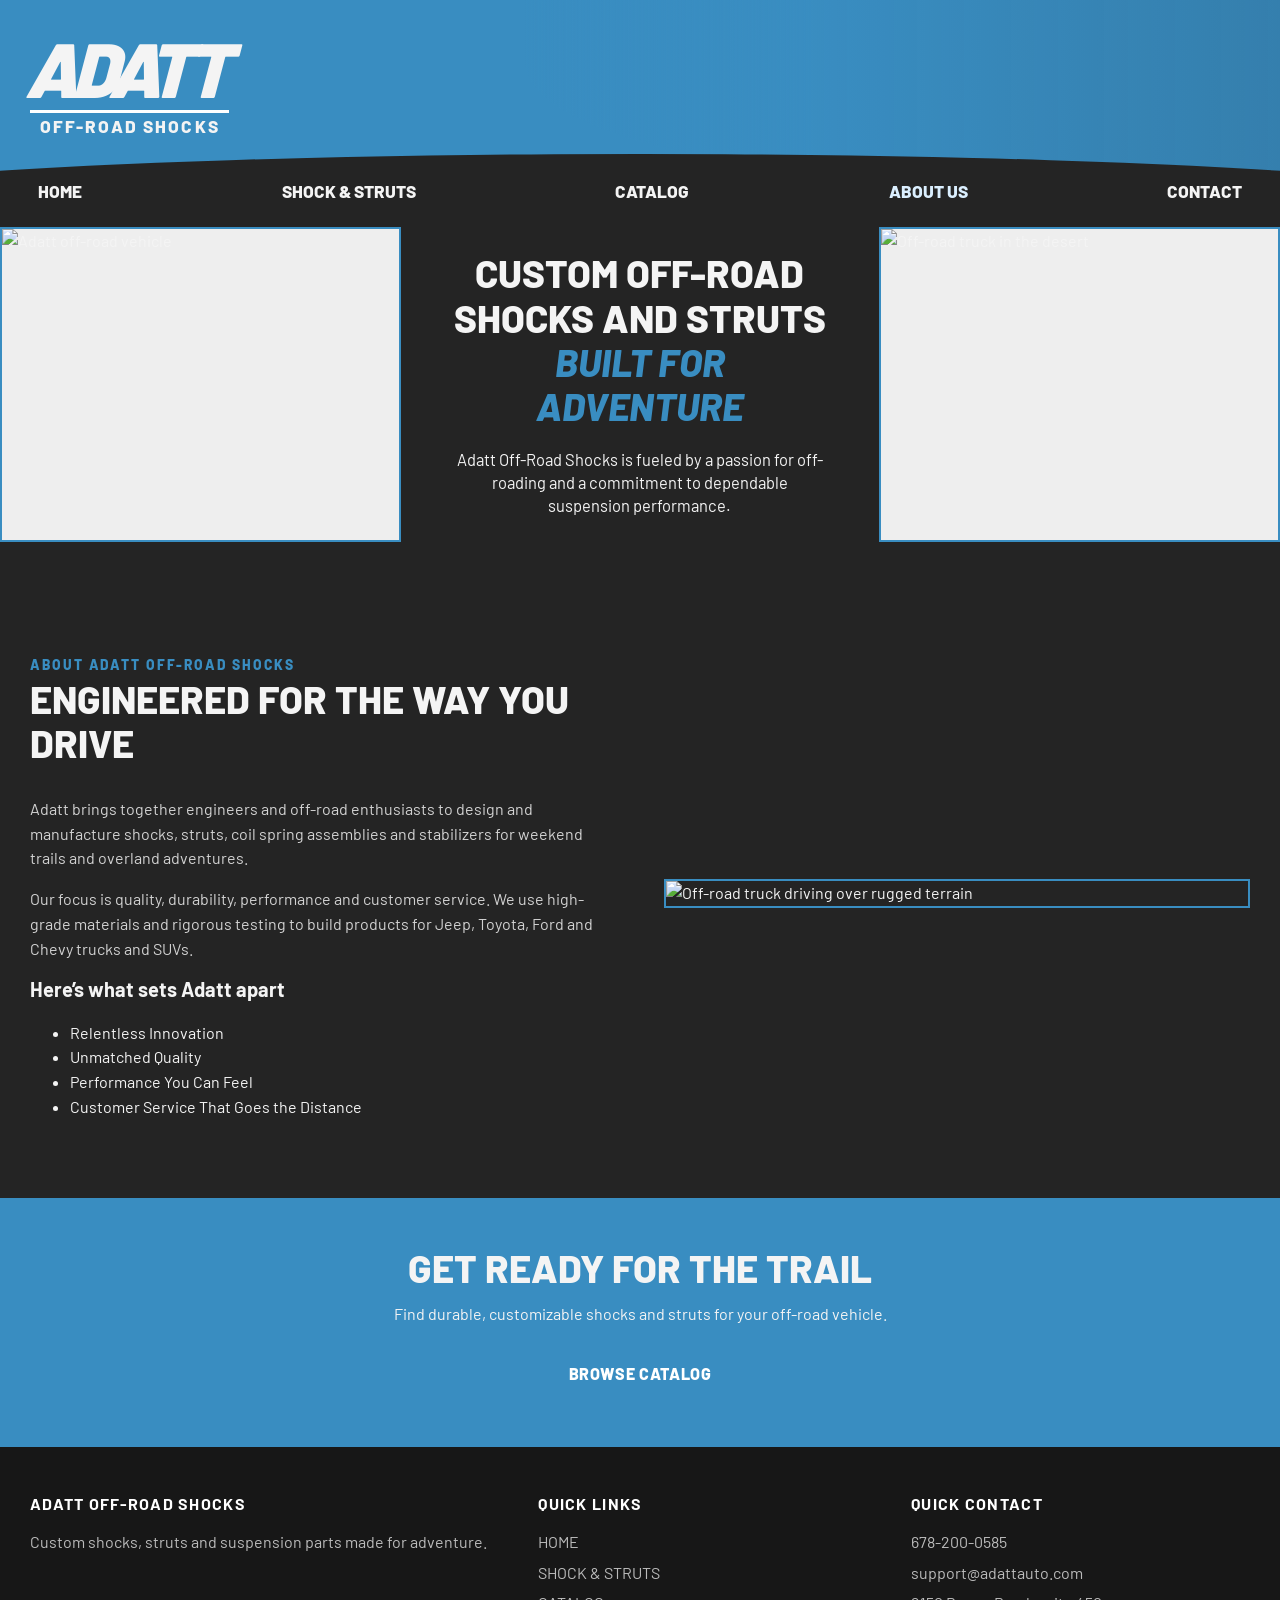
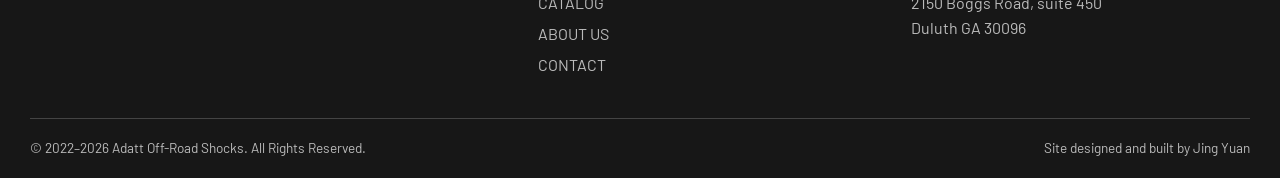
==== about.html @ e91a0cbc "Refresh stylesheet cache for footer update" ====
<!doctype html><html lang="en"><head><meta charset="utf-8"><meta name="viewport" content="width=device-width, initial-scale=1"><meta name="theme-color" content="#398dc1"><title>About Us | Adatt Off-Road Shocks</title><meta name="description" content="Adatt off-road shocks, struts and suspension parts built for rugged performance."><link rel="preconnect" href="https://fonts.googleapis.com"><link rel="preconnect" href="https://fonts.gstatic.com" crossorigin><link href="https://fonts.googleapis.com/css2?family=Barlow:wght@400;600;700;800;900&display=swap" rel="stylesheet"><link rel="stylesheet" href="assets/styles.css?v=d2a3ace"></head><body><header class="site-header"><div class="header-art"></div><div class="wrap header-main"><a class="brand" href="index.html" aria-label="Adatt Off-Road Shocks home"><span class="brand-name">ADATT</span><span class="brand-rule"></span><span class="brand-sub">OFF-ROAD SHOCKS</span></a></div><button class="nav-toggle" type="button" aria-label="Open navigation menu" aria-expanded="false" aria-controls="primary-nav">☰</button><nav class="nav" id="primary-nav" aria-label="Primary navigation"><div class="wrap"><ul><li><a href="index.html">HOME</a></li><li><a href="shock-and-struts">SHOCK & STRUTS</a></li><li><a href="catalog">CATALOG</a></li><li><a href="about" aria-current="page">ABOUT US</a></li><li><a href="contact">CONTACT</a></li></ul></div></nav></header><main><section class="hero"><div class="hero-grid"><img class="hero-photo" src="https://i0.wp.com/adattauto.com/wp-content/uploads/2024/03/home-vehicle1b.jpg?resize=1000%2C750&ssl=1" alt="Adatt off-road vehicle"><div class="hero-copy"><h1>Custom Off-Road Shocks and Struts <em>Built for Adventure</em></h1><p>Adatt Off-Road Shocks is fueled by a passion for off-roading and a commitment to dependable suspension performance.</p></div><img class="hero-photo" src="https://i0.wp.com/adattauto.com/wp-content/uploads/2024/03/TOP-RIGHT-Truck.jpg?resize=1000%2C750&ssl=1" alt="Off-road truck in the desert"></div></section><section class="section"><div class="wrap split"><div><span class="eyebrow">About Adatt Off-Road Shocks</span><h2>Engineered for the Way You Drive</h2><p>Adatt brings together engineers and off-road enthusiasts to design and manufacture shocks, struts, coil spring assemblies and stabilizers for weekend trails and overland adventures.</p><p>Our focus is quality, durability, performance and customer service. We use high-grade materials and rigorous testing to build products for Jeep, Toyota, Ford and Chevy trucks and SUVs.</p><h3>Here’s what sets Adatt apart</h3><ul><li>Relentless Innovation</li><li>Unmatched Quality</li><li>Performance You Can Feel</li><li>Customer Service That Goes the Distance</li></ul></div><img src="https://i0.wp.com/adattauto.com/wp-content/uploads/2024/03/home-C.jpg?ssl=1&w=1080" alt="Off-road truck driving over rugged terrain"></div></section><section class="cta"><div class="wrap"><h2>Get ready for the trail</h2><p>Find durable, customizable shocks and struts for your off-road vehicle.</p><a class="btn" href="catalog">Browse Catalog</a></div></section></main><footer class="footer"><div class="wrap"><div class="footer-grid"><div><h3>ADATT OFF-ROAD SHOCKS</h3><p>Custom shocks, struts and suspension parts made for adventure.</p></div><div><h3>Quick Links</h3><ul><li><a href="index.html">HOME</a></li><li><a href="shock-and-struts">SHOCK & STRUTS</a></li><li><a href="catalog">CATALOG</a></li><li><a href="about">ABOUT US</a></li><li><a href="contact">CONTACT</a></li></ul></div><div><h3>Quick Contact</h3><ul><li><a href="tel:+16782000585">678-200-0585</a></li><li><a href="mailto:support@adattauto.com">support@adattauto.com</a></li><li>2150 Boggs Road, suite 450<br>Duluth GA 30096</li></ul></div></div><div class="copyright"><span>© 2022–2026 Adatt Off-Road Shocks. All Rights Reserved.</span><span>Site designed and built by <a href="https://jingyuan-dev.vercel.app/" target="_blank" rel="noopener">Jing Yuan</a></span></div></div></footer><script src="assets/nav.js"></script></body></html>
---- assets/styles.css ----
:root{--blue:#398dc1;--ink:#242424;--muted:#ccc;--wrap:1220px;font-family:Barlow,Arial,sans-serif}*{box-sizing:border-box}html{scroll-behavior:smooth}body{margin:0;background:var(--ink);color:#f4f4f4;font:16px/1.55 Barlow,Arial,sans-serif;-webkit-font-smoothing:antialiased}img{display:block;max-width:100%}a{color:inherit;text-decoration:none}.wrap{width:min(100% - 48px,var(--wrap));margin:auto}h1,h2,h3,p{margin-top:0}h1,h2,h3{line-height:1.15}h1{font-size:clamp(2rem,3.7vw,3.35rem);font-weight:800}h2{font-size:clamp(1.65rem,3vw,2.45rem);font-weight:800;text-transform:uppercase}h3{font-size:1.25rem}.site-header{position:relative;background:var(--blue);isolation:isolate;overflow:hidden}.header-art{position:absolute;z-index:-1;right:0;top:0;width:59%;height:178px;background:linear-gradient(90deg,var(--blue),#398dc133 38%,#141a1e1f),url("https://i0.wp.com/adattauto.com/wp-content/uploads/2024/03/home-A.jpg?ssl=1&w=1400") center/cover no-repeat;border-bottom-left-radius:55% 65%}.header-main{min-height:164px;display:flex;align-items:center}.brand{display:inline-flex;flex-direction:column;line-height:1}.brand-name{font-size:clamp(3rem,6vw,5.1rem);font-weight:900;font-style:italic;letter-spacing:-.075em;transform:skew(-8deg)}.brand-rule{height:3px;background:#fff;margin:4px 0 5px}.brand-sub{font-size:1.08rem;font-weight:800;letter-spacing:.12em;text-align:center}.nav{position:relative}.nav:after{content:"";position:absolute;z-index:0;left:-18%;right:-18%;top:-10px;height:84px;background:var(--ink);border-radius:50% 50% 0 0/62% 62% 0 0;pointer-events:none}.nav ul{position:relative;z-index:1;display:flex;align-items:center;justify-content:space-between;list-style:none;margin:0;padding:14px 0 22px}.nav a{font-size:1.08rem;font-weight:800;text-transform:uppercase;padding:10px 8px}.nav a:hover,.nav a[aria-current=page]{color:#dbefff}.nav-toggle{display:none}.hero{padding:0 0 48px}.hero-grid{width:100%;max-width:1440px;margin:auto;display:grid;grid-template-columns:minmax(0,1fr) minmax(300px,.94fr) minmax(0,1fr);gap:clamp(24px,4vw,64px);align-items:center}.hero-photo{height:315px;width:100%;object-fit:cover;border:2px solid var(--blue);background:#eee}.hero-copy{text-align:center;padding:18px 0}.hero-copy h1{font-size:clamp(2rem,3vw,3.1rem);text-transform:uppercase;margin:0 auto 20px}.hero-copy h1 em{display:block;color:var(--blue);font-style:italic}.hero-copy p{font-size:1.03rem;line-height:1.4;margin:auto;max-width:46ch}.section{padding:62px 0}.section-light{background:#f5f6f7;color:#242424}.section-light h2,.section-light h3{color:#20242a}.section-title{text-align:center;max-width:900px;margin:0 auto 38px}.section-title p{font-size:1.1rem;color:#c9c9c9}.section-light .section-title p{color:#555}.eyebrow{color:var(--blue);font-size:.86rem;letter-spacing:.14em;font-weight:800;text-transform:uppercase}.feature-grid{display:grid;grid-template-columns:repeat(2,1fr);gap:24px}.feature{padding:26px;border-top:3px solid var(--blue);background:#2c2c2c}.feature p{color:#ccc;margin:0}.section-light .feature{background:#fff;box-shadow:0 5px 22px #0000000d}.section-light .feature p{color:#555}.split{display:grid;grid-template-columns:1fr 1fr;gap:48px;align-items:center}.split img{width:100%;max-height:460px;object-fit:cover;border:2px solid var(--blue)}.split p{color:#d2d2d2}.btn{display:inline-block;padding:13px 24px;background:var(--blue);color:#fff;font-weight:800;text-transform:uppercase;letter-spacing:.04em;margin-top:12px;border:0;font:inherit;font-weight:800;cursor:pointer}.btn:hover{background:#2675aa}.catalog-download{text-align:center;padding:36px 20px}.product-grid{display:grid;grid-template-columns:repeat(3,1fr);gap:24px}.product-card{background:#fff;color:#222;overflow:hidden;border:1px solid #d7dce1}.product-card img{width:100%;aspect-ratio:4/3;object-fit:contain;background:#eef0f4;padding:12px}.product-card div{padding:20px}.product-card p{color:#606772;margin:0}.contact-layout{display:grid;grid-template-columns:1fr 1fr;gap:40px}.contact-form{display:grid;gap:14px}.contact-form input,.contact-form textarea{width:100%;padding:13px;border:1px solid #aaa;font:inherit}.contact-form textarea{min-height:140px}.location{color:#d2d2d2}.cta{background:var(--blue);text-align:center;padding:48px 24px}.cta h2{margin-bottom:12px}.cta p{max-width:66ch;margin:0 auto 10px}.footer{background:#171717;padding:48px 0 20px;color:#bbb}.footer-grid{display:grid;grid-template-columns:1.4fr 1fr 1fr;gap:34px}.footer h3{color:#fff;text-transform:uppercase;font-size:1rem;letter-spacing:.08em}.footer ul{list-style:none;padding:0;margin:0}.footer li{margin:6px 0}.footer a:hover{color:#fff}.copyright{border-top:1px solid #444;margin-top:34px;padding-top:18px;font-size:.85rem;display:flex;justify-content:space-between;gap:12px;flex-wrap:wrap}@media(max-width:760px){.wrap{width:min(100% - 36px,var(--wrap))}.header-art{width:54%;height:110px;opacity:.65}.header-main{min-height:112px}.brand-name{font-size:3.15rem}.brand-sub{font-size:.78rem}.brand-rule{height:2px}.nav-toggle{display:grid;place-items:center;position:absolute;z-index:4;right:18px;top:28px;width:48px;height:48px;background:transparent;border:1px solid #ffffff99;color:#fff;font-size:1.45rem}.nav{position:absolute;z-index:5;top:100%;left:0;right:0;background:var(--blue);display:none;box-shadow:0 14px 22px #0004}.nav.open{display:block}.nav:after{display:none}.nav ul{flex-direction:column;align-items:stretch;padding:8px 20px 18px}.nav li{border-top:1px solid #ffffff45}.nav a{display:block;padding:13px 4px;font-size:.95rem}.hero{padding-bottom:30px}.hero-grid{display:flex;flex-direction:column;gap:0}.hero-photo{height:auto;aspect-ratio:1.32;object-fit:cover;border-left:0;border-right:0}.hero-photo:first-child{display:none}.hero-photo:last-child{order:2}.hero-copy{order:1;padding:30px 22px 28px}.hero-copy h1{font-size:clamp(1.8rem,8vw,2.5rem);margin-bottom:14px}.hero-copy p{font-size:.98rem}.section{padding:44px 0}.section-title{margin-bottom:26px}.feature-grid,.split,.contact-layout{grid-template-columns:1fr;gap:22px}.feature{padding:20px}.split img{max-height:320px}.product-grid{grid-template-columns:1fr;gap:18px}.product-card img{aspect-ratio:1.4}.footer-grid{grid-template-columns:1fr;gap:24px}.footer{padding-top:38px}.cta{padding:38px 18px}}@media(min-width:761px) and (max-width:1000px){.hero-grid{gap:20px}.hero-photo{height:260px}.hero-copy h1{font-size:2rem}.product-grid{grid-template-columns:repeat(2,1fr)}}:focus-visible{outline:3px solid #ffd35a;outline-offset:3px}
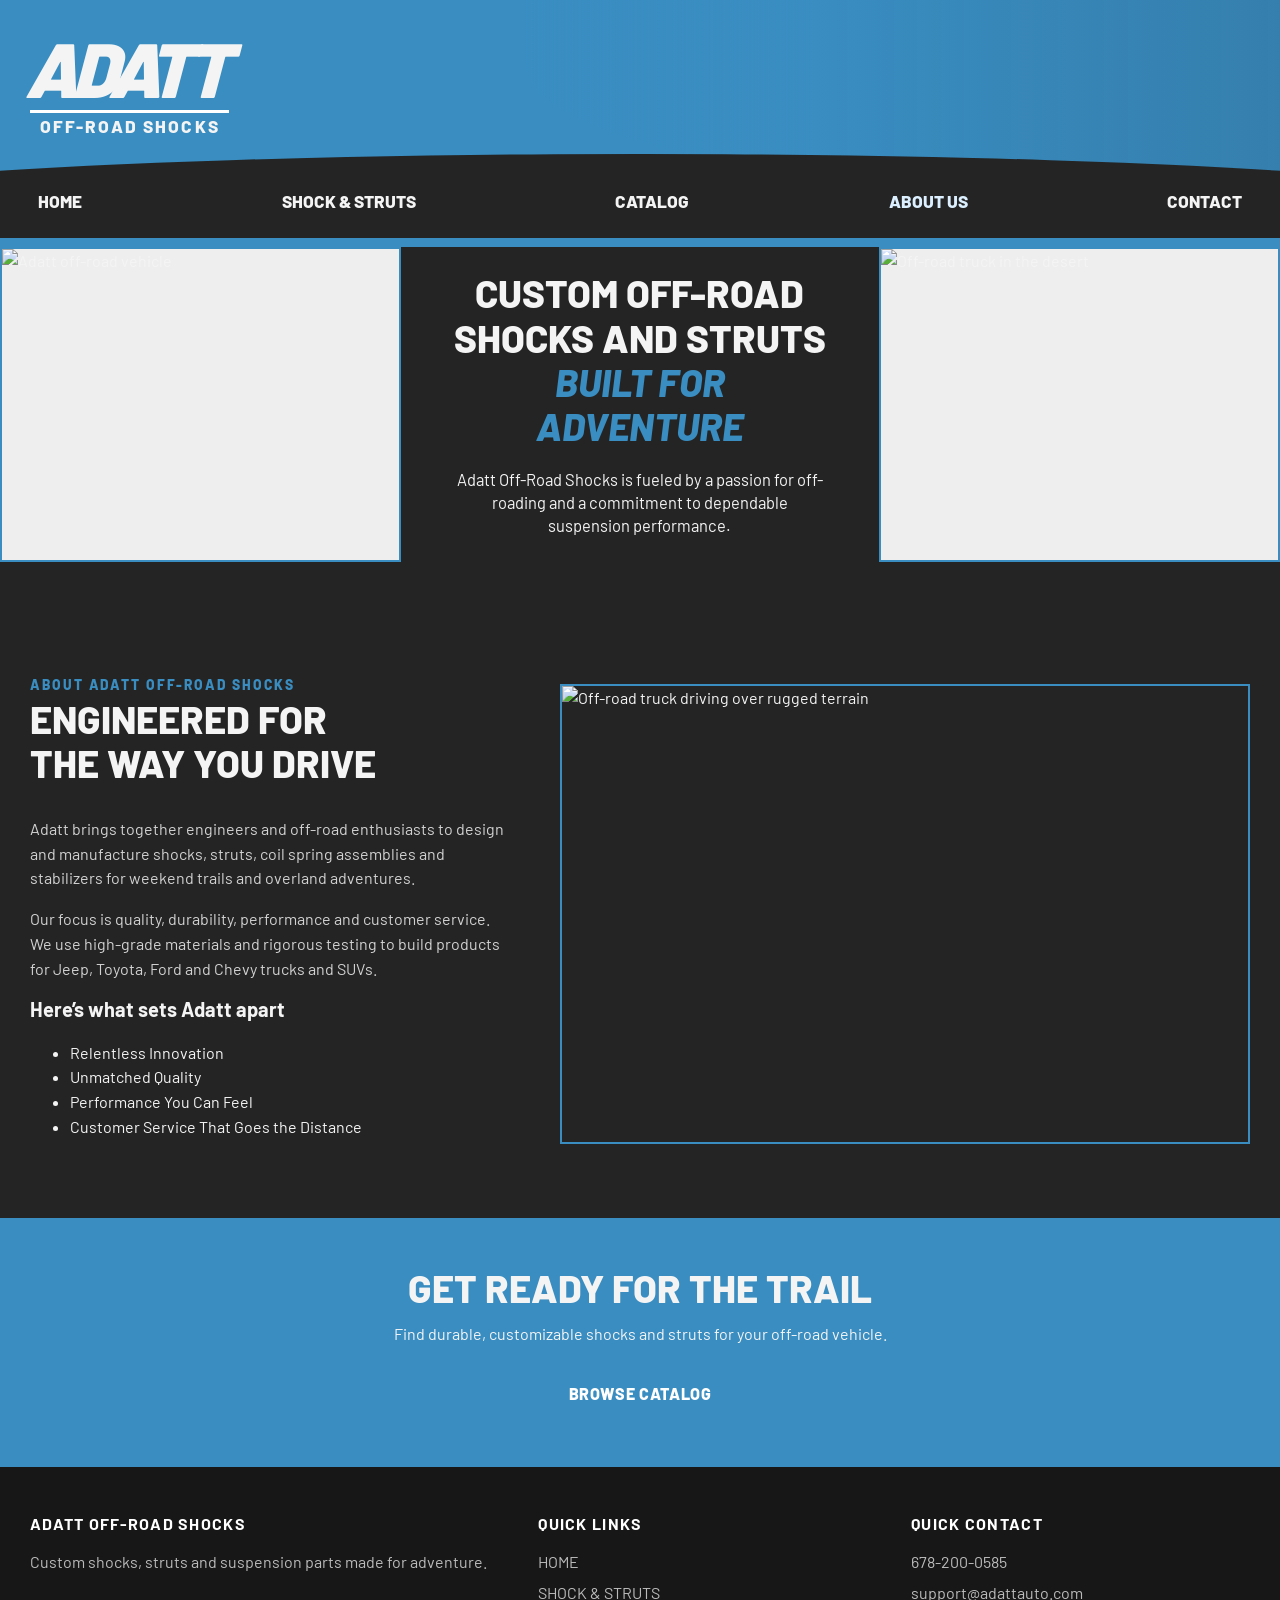
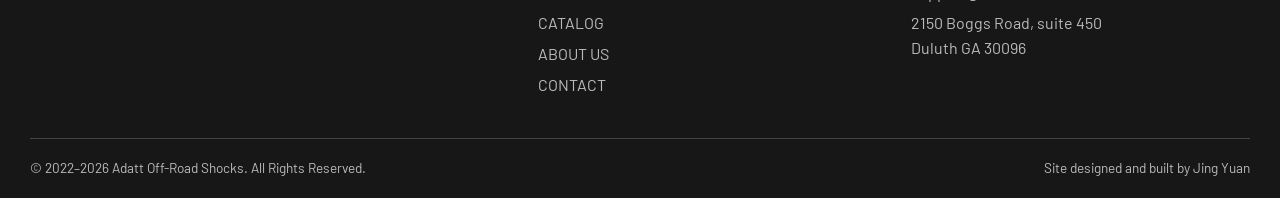
==== commit 60c1f59b: "Polish accessibility and responsive UX" ====
--- a/about.html
+++ b/about.html
@@ -1 +1 @@
-<!doctype html><html lang="en"><head><meta charset="utf-8"><meta name="viewport" content="width=device-width, initial-scale=1"><meta name="theme-color" content="#398dc1"><title>About Us | Adatt Off-Road Shocks</title><meta name="description" content="Adatt off-road shocks, struts and suspension parts built for rugged performance."><link rel="preconnect" href="https://fonts.googleapis.com"><link rel="preconnect" href="https://fonts.gstatic.com" crossorigin><link href="https://fonts.googleapis.com/css2?family=Barlow:wght@400;600;700;800;900&display=swap" rel="stylesheet"><link rel="stylesheet" href="assets/styles.css?v=d2a3ace"></head><body><header class="site-header"><div class="header-art"></div><div class="wrap header-main"><a class="brand" href="index.html" aria-label="Adatt Off-Road Shocks home"><span class="brand-name">ADATT</span><span class="brand-rule"></span><span class="brand-sub">OFF-ROAD SHOCKS</span></a></div><button class="nav-toggle" type="button" aria-label="Open navigation menu" aria-expanded="false" aria-controls="primary-nav">☰</button><nav class="nav" id="primary-nav" aria-label="Primary navigation"><div class="wrap"><ul><li><a href="index.html">HOME</a></li><li><a href="shock-and-struts">SHOCK & STRUTS</a></li><li><a href="catalog">CATALOG</a></li><li><a href="about" aria-current="page">ABOUT US</a></li><li><a href="contact">CONTACT</a></li></ul></div></nav></header><main><section class="hero"><div class="hero-grid"><img class="hero-photo" src="https://i0.wp.com/adattauto.com/wp-content/uploads/2024/03/home-vehicle1b.jpg?resize=1000%2C750&ssl=1" alt="Adatt off-road vehicle"><div class="hero-copy"><h1>Custom Off-Road Shocks and Struts <em>Built for Adventure</em></h1><p>Adatt Off-Road Shocks is fueled by a passion for off-roading and a commitment to dependable suspension performance.</p></div><img class="hero-photo" src="https://i0.wp.com/adattauto.com/wp-content/uploads/2024/03/TOP-RIGHT-Truck.jpg?resize=1000%2C750&ssl=1" alt="Off-road truck in the desert"></div></section><section class="section"><div class="wrap split"><div><span class="eyebrow">About Adatt Off-Road Shocks</span><h2>Engineered for the Way You Drive</h2><p>Adatt brings together engineers and off-road enthusiasts to design and manufacture shocks, struts, coil spring assemblies and stabilizers for weekend trails and overland adventures.</p><p>Our focus is quality, durability, performance and customer service. We use high-grade materials and rigorous testing to build products for Jeep, Toyota, Ford and Chevy trucks and SUVs.</p><h3>Here’s what sets Adatt apart</h3><ul><li>Relentless Innovation</li><li>Unmatched Quality</li><li>Performance You Can Feel</li><li>Customer Service That Goes the Distance</li></ul></div><img src="https://i0.wp.com/adattauto.com/wp-content/uploads/2024/03/home-C.jpg?ssl=1&w=1080" alt="Off-road truck driving over rugged terrain"></div></section><section class="cta"><div class="wrap"><h2>Get ready for the trail</h2><p>Find durable, customizable shocks and struts for your off-road vehicle.</p><a class="btn" href="catalog">Browse Catalog</a></div></section></main><footer class="footer"><div class="wrap"><div class="footer-grid"><div><h3>ADATT OFF-ROAD SHOCKS</h3><p>Custom shocks, struts and suspension parts made for adventure.</p></div><div><h3>Quick Links</h3><ul><li><a href="index.html">HOME</a></li><li><a href="shock-and-struts">SHOCK & STRUTS</a></li><li><a href="catalog">CATALOG</a></li><li><a href="about">ABOUT US</a></li><li><a href="contact">CONTACT</a></li></ul></div><div><h3>Quick Contact</h3><ul><li><a href="tel:+16782000585">678-200-0585</a></li><li><a href="mailto:support@adattauto.com">support@adattauto.com</a></li><li>2150 Boggs Road, suite 450<br>Duluth GA 30096</li></ul></div></div><div class="copyright"><span>© 2022–2026 Adatt Off-Road Shocks. All Rights Reserved.</span><span>Site designed and built by <a href="https://jingyuan-dev.vercel.app/" target="_blank" rel="noopener">Jing Yuan</a></span></div></div></footer><script src="assets/nav.js"></script></body></html>+<!doctype html><html lang="en"><head><meta charset="utf-8"><meta name="viewport" content="width=device-width, initial-scale=1"><meta name="theme-color" content="#398dc1"><title>About Us | Adatt Off-Road Shocks</title><meta name="description" content="Adatt off-road shocks, struts and suspension parts built for rugged performance."><link rel="preconnect" href="https://i0.wp.com"><link rel="preconnect" href="https://fonts.googleapis.com"><link rel="preconnect" href="https://fonts.gstatic.com" crossorigin><link href="https://fonts.googleapis.com/css2?family=Barlow:wght@400;600;700;800;900&display=swap" rel="stylesheet"><link rel="stylesheet" href="assets/styles.css?v=guidelines-20260928"></head><body><a class="skip-link" href="#main-content">Skip to content</a><header class="site-header"><div class="header-art"></div><div class="wrap header-main"><a class="brand" href="index.html" aria-label="Adatt Off-Road Shocks home"><span class="brand-name">ADATT</span><span class="brand-rule"></span><span class="brand-sub">OFF-ROAD SHOCKS</span></a></div><button class="nav-toggle" type="button" aria-label="Open navigation menu" aria-expanded="false" aria-controls="primary-nav">☰</button><nav class="nav" id="primary-nav" aria-label="Primary navigation"><div class="wrap"><ul><li><a href="index.html">HOME</a></li><li><a href="shock-and-struts">SHOCK & STRUTS</a></li><li><a href="catalog">CATALOG</a></li><li><a href="about" aria-current="page">ABOUT US</a></li><li><a href="contact">CONTACT</a></li></ul></div></nav></header><main id="main-content"><section class="hero"><div class="hero-grid"><img class="hero-photo" width="1000" height="750" fetchpriority="high" src="https://i0.wp.com/adattauto.com/wp-content/uploads/2024/03/home-vehicle1b.jpg?resize=1000%2C750&ssl=1" alt="Adatt off-road vehicle"><div class="hero-copy"><h1>Custom Off-Road Shocks and Struts <em>Built for Adventure</em></h1><p>Adatt Off-Road Shocks is fueled by a passion for off-roading and a commitment to dependable suspension performance.</p></div><img class="hero-photo" width="1000" height="750" fetchpriority="high" src="https://i0.wp.com/adattauto.com/wp-content/uploads/2024/03/TOP-RIGHT-Truck.jpg?resize=1000%2C750&ssl=1" alt="Off-road truck in the desert"></div></section><section class="section"><div class="wrap split"><div><span class="eyebrow">About Adatt Off-Road Shocks</span><h2>Engineered for the Way You Drive</h2><p>Adatt brings together engineers and off-road enthusiasts to design and manufacture shocks, struts, coil spring assemblies and stabilizers for weekend trails and overland adventures.</p><p>Our focus is quality, durability, performance and customer service. We use high-grade materials and rigorous testing to build products for Jeep, Toyota, Ford and Chevy trucks and SUVs.</p><h3>Here’s what sets Adatt apart</h3><ul><li>Relentless Innovation</li><li>Unmatched Quality</li><li>Performance You Can Feel</li><li>Customer Service That Goes the Distance</li></ul></div><img width="1080" height="720" loading="lazy" decoding="async" src="https://i0.wp.com/adattauto.com/wp-content/uploads/2024/03/home-C.jpg?ssl=1&w=1080" alt="Off-road truck driving over rugged terrain"></div></section><section class="cta"><div class="wrap"><h2>Get ready for the trail</h2><p>Find durable, customizable shocks and struts for your off-road vehicle.</p><a class="btn" href="catalog">Browse Catalog</a></div></section></main><footer class="footer"><div class="wrap"><div class="footer-grid"><div><h3>ADATT OFF-ROAD SHOCKS</h3><p>Custom shocks, struts and suspension parts made for adventure.</p></div><div><h3>Quick Links</h3><ul><li><a href="index.html">HOME</a></li><li><a href="shock-and-struts">SHOCK & STRUTS</a></li><li><a href="catalog">CATALOG</a></li><li><a href="about">ABOUT US</a></li><li><a href="contact">CONTACT</a></li></ul></div><div><h3>Quick Contact</h3><ul><li><a href="tel:+16782000585">678-200-0585</a></li><li><a href="mailto:support@adattauto.com">support@adattauto.com</a></li><li>2150 Boggs Road, suite 450<br>Duluth GA 30096</li></ul></div></div><div class="copyright"><span>© 2022–2026 Adatt Off-Road Shocks. All Rights Reserved.</span><span>Site designed and built by <a href="https://jingyuan-dev.vercel.app/" target="_blank" rel="noopener">Jing Yuan</a></span></div></div></footer><script src="assets/nav.js?v=guidelines-20260928"></script></body></html>
--- a/assets/styles.css
+++ b/assets/styles.css
@@ -1 +1,15 @@
- :root{--blue:#398dc1;--ink:#242424;--muted:#ccc;--wrap:1220px;font-family:Barlow,Arial,sans-serif}*{box-sizing:border-box}html{scroll-behavior:smooth}body{margin:0;background:var(--ink);color:#f4f4f4;font:16px/1.55 Barlow,Arial,sans-serif;-webkit-font-smoothing:antialiased}img{display:block;max-width:100%}a{color:inherit;text-decoration:none}.wrap{width:min(100% - 48px,var(--wrap));margin:auto}h1,h2,h3,p{margin-top:0}h1,h2,h3{line-height:1.15}h1{font-size:clamp(2rem,3.7vw,3.35rem);font-weight:800}h2{font-size:clamp(1.65rem,3vw,2.45rem);font-weight:800;text-transform:uppercase}h3{font-size:1.25rem}.site-header{position:relative;background:var(--blue);isolation:isolate;overflow:hidden}.header-art{position:absolute;z-index:-1;right:0;top:0;width:59%;height:178px;background:linear-gradient(90deg,var(--blue),#398dc133 38%,#141a1e1f),url("https://i0.wp.com/adattauto.com/wp-content/uploads/2024/03/home-A.jpg?ssl=1&w=1400") center/cover no-repeat;border-bottom-left-radius:55% 65%}.header-main{min-height:164px;display:flex;align-items:center}.brand{display:inline-flex;flex-direction:column;line-height:1}.brand-name{font-size:clamp(3rem,6vw,5.1rem);font-weight:900;font-style:italic;letter-spacing:-.075em;transform:skew(-8deg)}.brand-rule{height:3px;background:#fff;margin:4px 0 5px}.brand-sub{font-size:1.08rem;font-weight:800;letter-spacing:.12em;text-align:center}.nav{position:relative}.nav:after{content:"";position:absolute;z-index:0;left:-18%;right:-18%;top:-10px;height:84px;background:var(--ink);border-radius:50% 50% 0 0/62% 62% 0 0;pointer-events:none}.nav ul{position:relative;z-index:1;display:flex;align-items:center;justify-content:space-between;list-style:none;margin:0;padding:14px 0 22px}.nav a{font-size:1.08rem;font-weight:800;text-transform:uppercase;padding:10px 8px}.nav a:hover,.nav a[aria-current=page]{color:#dbefff}.nav-toggle{display:none}.hero{padding:0 0 48px}.hero-grid{width:100%;max-width:1440px;margin:auto;display:grid;grid-template-columns:minmax(0,1fr) minmax(300px,.94fr) minmax(0,1fr);gap:clamp(24px,4vw,64px);align-items:center}.hero-photo{height:315px;width:100%;object-fit:cover;border:2px solid var(--blue);background:#eee}.hero-copy{text-align:center;padding:18px 0}.hero-copy h1{font-size:clamp(2rem,3vw,3.1rem);text-transform:uppercase;margin:0 auto 20px}.hero-copy h1 em{display:block;color:var(--blue);font-style:italic}.hero-copy p{font-size:1.03rem;line-height:1.4;margin:auto;max-width:46ch}.section{padding:62px 0}.section-light{background:#f5f6f7;color:#242424}.section-light h2,.section-light h3{color:#20242a}.section-title{text-align:center;max-width:900px;margin:0 auto 38px}.section-title p{font-size:1.1rem;color:#c9c9c9}.section-light .section-title p{color:#555}.eyebrow{color:var(--blue);font-size:.86rem;letter-spacing:.14em;font-weight:800;text-transform:uppercase}.feature-grid{display:grid;grid-template-columns:repeat(2,1fr);gap:24px}.feature{padding:26px;border-top:3px solid var(--blue);background:#2c2c2c}.feature p{color:#ccc;margin:0}.section-light .feature{background:#fff;box-shadow:0 5px 22px #0000000d}.section-light .feature p{color:#555}.split{display:grid;grid-template-columns:1fr 1fr;gap:48px;align-items:center}.split img{width:100%;max-height:460px;object-fit:cover;border:2px solid var(--blue)}.split p{color:#d2d2d2}.btn{display:inline-block;padding:13px 24px;background:var(--blue);color:#fff;font-weight:800;text-transform:uppercase;letter-spacing:.04em;margin-top:12px;border:0;font:inherit;font-weight:800;cursor:pointer}.btn:hover{background:#2675aa}.catalog-download{text-align:center;padding:36px 20px}.product-grid{display:grid;grid-template-columns:repeat(3,1fr);gap:24px}.product-card{background:#fff;color:#222;overflow:hidden;border:1px solid #d7dce1}.product-card img{width:100%;aspect-ratio:4/3;object-fit:contain;background:#eef0f4;padding:12px}.product-card div{padding:20px}.product-card p{color:#606772;margin:0}.contact-layout{display:grid;grid-template-columns:1fr 1fr;gap:40px}.contact-form{display:grid;gap:14px}.contact-form input,.contact-form textarea{width:100%;padding:13px;border:1px solid #aaa;font:inherit}.contact-form textarea{min-height:140px}.location{color:#d2d2d2}.cta{background:var(--blue);text-align:center;padding:48px 24px}.cta h2{margin-bottom:12px}.cta p{max-width:66ch;margin:0 auto 10px}.footer{background:#171717;padding:48px 0 20px;color:#bbb}.footer-grid{display:grid;grid-template-columns:1.4fr 1fr 1fr;gap:34px}.footer h3{color:#fff;text-transform:uppercase;font-size:1rem;letter-spacing:.08em}.footer ul{list-style:none;padding:0;margin:0}.footer li{margin:6px 0}.footer a:hover{color:#fff}.copyright{border-top:1px solid #444;margin-top:34px;padding-top:18px;font-size:.85rem;display:flex;justify-content:space-between;gap:12px;flex-wrap:wrap}@media(max-width:760px){.wrap{width:min(100% - 36px,var(--wrap))}.header-art{width:54%;height:110px;opacity:.65}.header-main{min-height:112px}.brand-name{font-size:3.15rem}.brand-sub{font-size:.78rem}.brand-rule{height:2px}.nav-toggle{display:grid;place-items:center;position:absolute;z-index:4;right:18px;top:28px;width:48px;height:48px;background:transparent;border:1px solid #ffffff99;color:#fff;font-size:1.45rem}.nav{position:absolute;z-index:5;top:100%;left:0;right:0;background:var(--blue);display:none;box-shadow:0 14px 22px #0004}.nav.open{display:block}.nav:after{display:none}.nav ul{flex-direction:column;align-items:stretch;padding:8px 20px 18px}.nav li{border-top:1px solid #ffffff45}.nav a{display:block;padding:13px 4px;font-size:.95rem}.hero{padding-bottom:30px}.hero-grid{display:flex;flex-direction:column;gap:0}.hero-photo{height:auto;aspect-ratio:1.32;object-fit:cover;border-left:0;border-right:0}.hero-photo:first-child{display:none}.hero-photo:last-child{order:2}.hero-copy{order:1;padding:30px 22px 28px}.hero-copy h1{font-size:clamp(1.8rem,8vw,2.5rem);margin-bottom:14px}.hero-copy p{font-size:.98rem}.section{padding:44px 0}.section-title{margin-bottom:26px}.feature-grid,.split,.contact-layout{grid-template-columns:1fr;gap:22px}.feature{padding:20px}.split img{max-height:320px}.product-grid{grid-template-columns:1fr;gap:18px}.product-card img{aspect-ratio:1.4}.footer-grid{grid-template-columns:1fr;gap:24px}.footer{padding-top:38px}.cta{padding:38px 18px}}@media(min-width:761px) and (max-width:1000px){.hero-grid{gap:20px}.hero-photo{height:260px}.hero-copy h1{font-size:2rem}.product-grid{grid-template-columns:repeat(2,1fr)}}:focus-visible{outline:3px solid #ffd35a;outline-offset:3px}+ :root{--blue:#398dc1;--ink:#242424;--muted:#ccc;--wrap:1220px;font-family:Barlow,Arial,sans-serif}*{box-sizing:border-box}html{scroll-behavior:smooth}body{margin:0;background:var(--ink);color:#f4f4f4;font:16px/1.55 Barlow,Arial,sans-serif;-webkit-font-smoothing:antialiased}img{display:block;max-width:100%}a{color:inherit;text-decoration:none}.wrap{width:min(100% - 48px,var(--wrap));margin:auto}h1,h2,h3,p{margin-top:0}h1,h2,h3{line-height:1.15}h1{font-size:clamp(2rem,3.7vw,3.35rem);font-weight:800}h2{font-size:clamp(1.65rem,3vw,2.45rem);font-weight:800;text-transform:uppercase}h3{font-size:1.25rem}.site-header{position:relative;background:var(--blue);isolation:isolate;overflow:hidden}.header-art{position:absolute;z-index:-1;right:0;top:0;width:59%;height:178px;background:linear-gradient(90deg,var(--blue),#398dc133 38%,#141a1e1f),url("https://i0.wp.com/adattauto.com/wp-content/uploads/2024/03/home-A.jpg?ssl=1&w=1400") center/cover no-repeat;border-bottom-left-radius:55% 65%}.header-main{min-height:164px;display:flex;align-items:center}.brand{display:inline-flex;flex-direction:column;line-height:1}.brand-name{font-size:clamp(3rem,6vw,5.1rem);font-weight:900;font-style:italic;letter-spacing:-.075em;transform:skew(-8deg)}.brand-rule{height:3px;background:#fff;margin:4px 0 5px}.brand-sub{font-size:1.08rem;font-weight:800;letter-spacing:.12em;text-align:center}.nav{position:relative}.nav:after{content:"";position:absolute;z-index:0;left:-18%;right:-18%;top:-10px;height:84px;background:var(--ink);border-radius:50% 50% 0 0/62% 62% 0 0;pointer-events:none}.nav ul{position:relative;z-index:1;display:flex;align-items:center;justify-content:space-between;list-style:none;margin:0;padding:14px 0 22px}.nav a{font-size:1.08rem;font-weight:800;text-transform:uppercase;padding:10px 8px}.nav a:hover,.nav a[aria-current=page]{color:#dbefff}.nav-toggle{display:none}.hero{padding:0 0 48px}.hero-grid{width:100%;max-width:1440px;margin:auto;display:grid;grid-template-columns:minmax(0,1fr) minmax(300px,.94fr) minmax(0,1fr);gap:clamp(24px,4vw,64px);align-items:center}.hero-photo{height:315px;width:100%;object-fit:cover;border:2px solid var(--blue);background:#eee}.hero-copy{text-align:center;padding:18px 0}.hero-copy h1{font-size:clamp(2rem,3vw,3.1rem);text-transform:uppercase;margin:0 auto 20px}.hero-copy h1 em{display:block;color:var(--blue);font-style:italic}.hero-copy p{font-size:1.03rem;line-height:1.4;margin:auto;max-width:46ch}.section{padding:62px 0}.section-light{background:#f5f6f7;color:#242424}.section-light h2,.section-light h3{color:#20242a}.section-title{text-align:center;max-width:900px;margin:0 auto 38px}.section-title p{font-size:1.1rem;color:#c9c9c9}.section-light .section-title p{color:#555}.eyebrow{color:var(--blue);font-size:.86rem;letter-spacing:.14em;font-weight:800;text-transform:uppercase}.feature-grid{display:grid;grid-template-columns:repeat(2,1fr);gap:24px}.feature{padding:26px;border-top:3px solid var(--blue);background:#2c2c2c}.feature p{color:#ccc;margin:0}.section-light .feature{background:#fff;box-shadow:0 5px 22px #0000000d}.section-light .feature p{color:#555}.split{display:grid;grid-template-columns:1fr 1fr;gap:48px;align-items:center}.split img{width:100%;max-height:460px;aspect-ratio:3/2;object-fit:cover;border:2px solid var(--blue)}.split p{color:#d2d2d2}.btn{display:inline-block;padding:13px 24px;background:var(--blue);color:#fff;font-weight:800;text-transform:uppercase;letter-spacing:.04em;margin-top:12px;border:0;font:inherit;font-weight:800;cursor:pointer}.btn:hover{background:#2675aa}.catalog-download{text-align:center;padding:36px 20px}.product-grid{display:grid;grid-template-columns:repeat(3,1fr);gap:24px}.product-card{background:#fff;color:#222;overflow:hidden;border:1px solid #d7dce1}.product-card img{width:100%;aspect-ratio:4/3;object-fit:contain;background:#eef0f4;padding:12px}.product-card div{padding:20px}.product-card p{color:#606772;margin:0}.contact-layout{display:grid;grid-template-columns:1fr 1fr;gap:40px}.contact-form{display:grid;gap:14px}.contact-form input,.contact-form textarea{width:100%;padding:13px;border:1px solid #aaa;font:inherit}.contact-form textarea{min-height:140px}.location{color:#d2d2d2}.cta{background:var(--blue);text-align:center;padding:48px 24px}.cta h2{margin-bottom:12px}.cta p{max-width:66ch;margin:0 auto 10px}.footer{background:#171717;padding:48px 0 20px;color:#bbb}.footer-grid{display:grid;grid-template-columns:1.4fr 1fr 1fr;gap:34px}.footer h3{color:#fff;text-transform:uppercase;font-size:1rem;letter-spacing:.08em}.footer ul{list-style:none;padding:0;margin:0}.footer li{margin:6px 0}.footer a:hover{color:#fff}.copyright{border-top:1px solid #444;margin-top:34px;padding-top:18px;font-size:.85rem;display:flex;justify-content:space-between;gap:12px;flex-wrap:wrap}@media(max-width:760px){.wrap{width:min(100% - 36px,var(--wrap))}.header-art{width:54%;height:110px;opacity:.65}.header-main{min-height:112px}.brand-name{font-size:3.15rem}.brand-sub{font-size:.78rem}.brand-rule{height:2px}.nav-toggle{display:grid;place-items:center;position:absolute;z-index:4;right:18px;top:28px;width:48px;height:48px;background:transparent;border:1px solid #ffffff99;color:#fff;font-size:1.45rem}.nav{position:absolute;z-index:5;top:100%;left:0;right:0;background:var(--blue);display:none;box-shadow:0 14px 22px #0004}.nav.open{display:block}.nav:after{display:none}.nav ul{flex-direction:column;align-items:stretch;padding:8px 20px 18px}.nav li{border-top:1px solid #ffffff45}.nav a{display:block;padding:13px 4px;font-size:.95rem}.hero{padding-bottom:30px}.hero-grid{display:flex;flex-direction:column;gap:0}.hero-photo{height:auto;aspect-ratio:1.32;object-fit:cover;border-left:0;border-right:0}.hero-photo:first-child{display:none}.hero-photo:last-child{order:2}.hero-copy{order:1;padding:30px 22px 28px}.hero-copy h1{font-size:clamp(1.8rem,8vw,2.5rem);margin-bottom:14px}.hero-copy p{font-size:.98rem}.section{padding:44px 0}.section-title{margin-bottom:26px}.feature-grid,.split,.contact-layout{grid-template-columns:1fr;gap:22px}.feature{padding:20px}.split img{max-height:320px}.product-grid{grid-template-columns:1fr;gap:18px}.product-card img{aspect-ratio:1.4}.footer-grid{grid-template-columns:1fr;gap:24px}.footer{padding-top:38px}.cta{padding:38px 18px}}@media(min-width:761px) and (max-width:1000px){.hero-grid{gap:20px}.hero-photo{height:260px}.hero-copy h1{font-size:2rem}.product-grid{grid-template-columns:repeat(2,1fr)}}:focus-visible{outline:3px solid #ffd35a;outline-offset:3px}
+
+/* Usability and accessibility refinements */
+html{color-scheme:dark;scroll-padding-top:1rem}
+body{overflow-x:hidden}
+h1,h2,h3{text-wrap:balance}
+a,button{touch-action:manipulation;-webkit-tap-highlight-color:transparent}
+.nav a{display:flex;align-items:center;min-height:44px}
+.product-card img{background:#e5eff9}
+.contact-form input,.contact-form textarea{background:#fff;color:#242424}
+.skip-link{position:fixed;z-index:100;top:12px;left:16px;padding:12px 18px;background:#fff;color:#17232c;font-weight:800;transform:translateY(-160%);transition:transform .18s ease}
+.skip-link:focus{transform:translateY(0)}
+:target{scroll-margin-top:1rem}
+@media(max-width:760px){.nav-toggle{right:max(18px,env(safe-area-inset-right))}.wrap{padding-left:max(18px,env(safe-area-inset-left));padding-right:max(18px,env(safe-area-inset-right))}}
+@media(prefers-reduced-motion:reduce){html{scroll-behavior:auto}.skip-link{transition:none}}
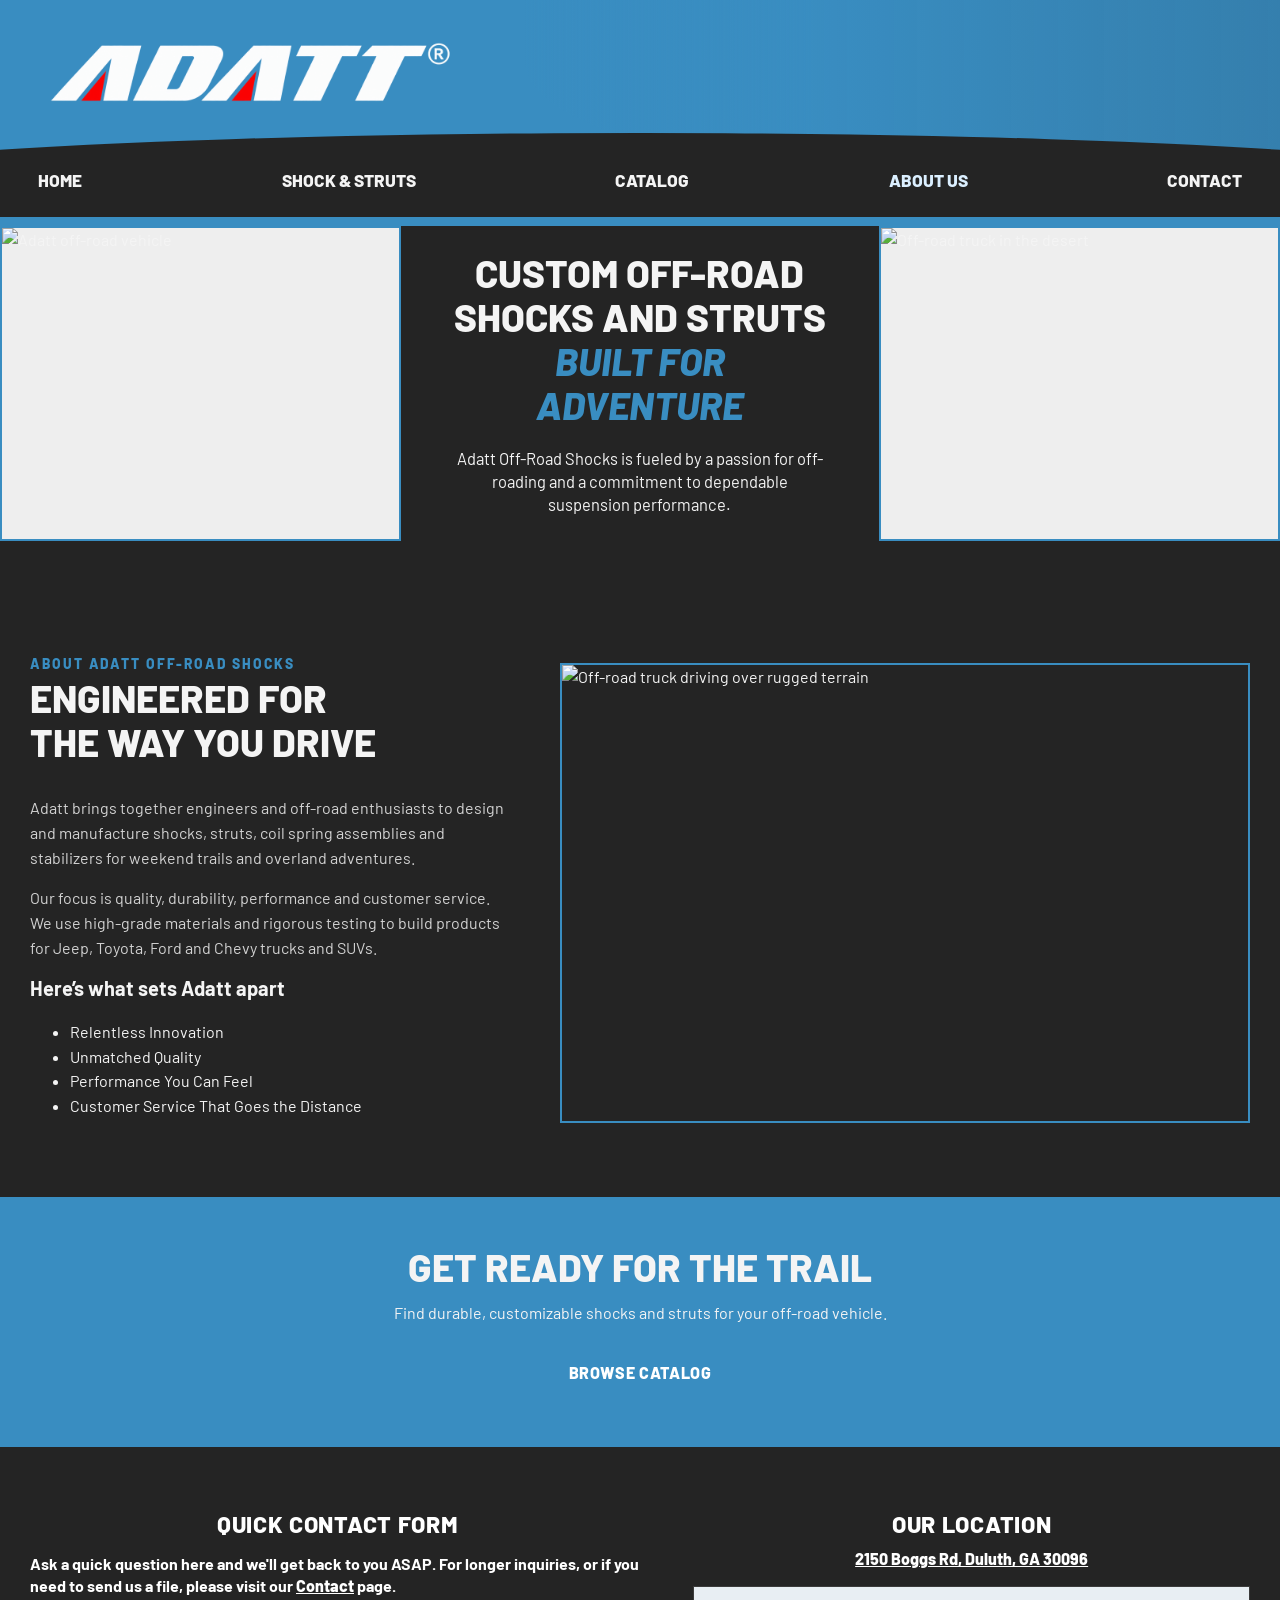
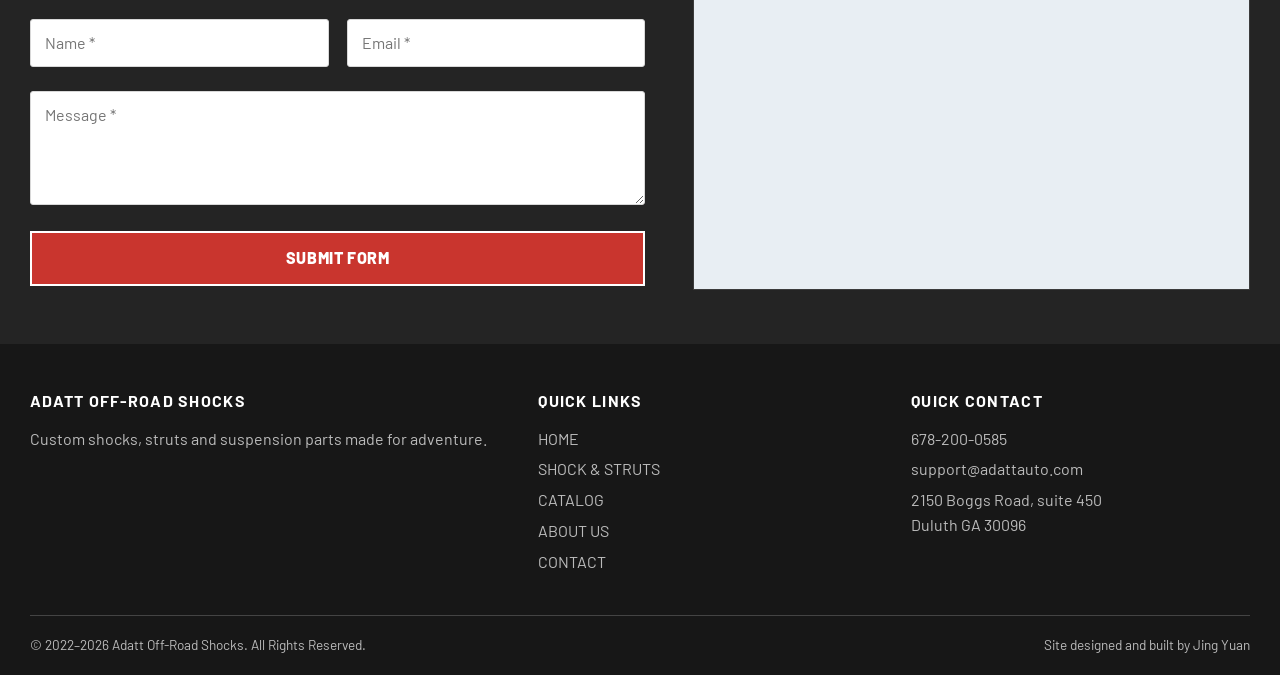
==== commit 3cdbe23f: "Finalize ADATT catalog layout and contact section" ====
--- a/about.html
+++ b/about.html
@@ -1 +1,23 @@
-<!doctype html><html lang="en"><head><meta charset="utf-8"><meta name="viewport" content="width=device-width, initial-scale=1"><meta name="theme-color" content="#398dc1"><title>About Us | Adatt Off-Road Shocks</title><meta name="description" content="Adatt off-road shocks, struts and suspension parts built for rugged performance."><link rel="preconnect" href="https://i0.wp.com"><link rel="preconnect" href="https://fonts.googleapis.com"><link rel="preconnect" href="https://fonts.gstatic.com" crossorigin><link href="https://fonts.googleapis.com/css2?family=Barlow:wght@400;600;700;800;900&display=swap" rel="stylesheet"><link rel="stylesheet" href="assets/styles.css?v=guidelines-20260928"></head><body><a class="skip-link" href="#main-content">Skip to content</a><header class="site-header"><div class="header-art"></div><div class="wrap header-main"><a class="brand" href="index.html" aria-label="Adatt Off-Road Shocks home"><span class="brand-name">ADATT</span><span class="brand-rule"></span><span class="brand-sub">OFF-ROAD SHOCKS</span></a></div><button class="nav-toggle" type="button" aria-label="Open navigation menu" aria-expanded="false" aria-controls="primary-nav">☰</button><nav class="nav" id="primary-nav" aria-label="Primary navigation"><div class="wrap"><ul><li><a href="index.html">HOME</a></li><li><a href="shock-and-struts">SHOCK & STRUTS</a></li><li><a href="catalog">CATALOG</a></li><li><a href="about" aria-current="page">ABOUT US</a></li><li><a href="contact">CONTACT</a></li></ul></div></nav></header><main id="main-content"><section class="hero"><div class="hero-grid"><img class="hero-photo" width="1000" height="750" fetchpriority="high" src="https://i0.wp.com/adattauto.com/wp-content/uploads/2024/03/home-vehicle1b.jpg?resize=1000%2C750&ssl=1" alt="Adatt off-road vehicle"><div class="hero-copy"><h1>Custom Off-Road Shocks and Struts <em>Built for Adventure</em></h1><p>Adatt Off-Road Shocks is fueled by a passion for off-roading and a commitment to dependable suspension performance.</p></div><img class="hero-photo" width="1000" height="750" fetchpriority="high" src="https://i0.wp.com/adattauto.com/wp-content/uploads/2024/03/TOP-RIGHT-Truck.jpg?resize=1000%2C750&ssl=1" alt="Off-road truck in the desert"></div></section><section class="section"><div class="wrap split"><div><span class="eyebrow">About Adatt Off-Road Shocks</span><h2>Engineered for the Way You Drive</h2><p>Adatt brings together engineers and off-road enthusiasts to design and manufacture shocks, struts, coil spring assemblies and stabilizers for weekend trails and overland adventures.</p><p>Our focus is quality, durability, performance and customer service. We use high-grade materials and rigorous testing to build products for Jeep, Toyota, Ford and Chevy trucks and SUVs.</p><h3>Here’s what sets Adatt apart</h3><ul><li>Relentless Innovation</li><li>Unmatched Quality</li><li>Performance You Can Feel</li><li>Customer Service That Goes the Distance</li></ul></div><img width="1080" height="720" loading="lazy" decoding="async" src="https://i0.wp.com/adattauto.com/wp-content/uploads/2024/03/home-C.jpg?ssl=1&w=1080" alt="Off-road truck driving over rugged terrain"></div></section><section class="cta"><div class="wrap"><h2>Get ready for the trail</h2><p>Find durable, customizable shocks and struts for your off-road vehicle.</p><a class="btn" href="catalog">Browse Catalog</a></div></section></main><footer class="footer"><div class="wrap"><div class="footer-grid"><div><h3>ADATT OFF-ROAD SHOCKS</h3><p>Custom shocks, struts and suspension parts made for adventure.</p></div><div><h3>Quick Links</h3><ul><li><a href="index.html">HOME</a></li><li><a href="shock-and-struts">SHOCK & STRUTS</a></li><li><a href="catalog">CATALOG</a></li><li><a href="about">ABOUT US</a></li><li><a href="contact">CONTACT</a></li></ul></div><div><h3>Quick Contact</h3><ul><li><a href="tel:+16782000585">678-200-0585</a></li><li><a href="mailto:support@adattauto.com">support@adattauto.com</a></li><li>2150 Boggs Road, suite 450<br>Duluth GA 30096</li></ul></div></div><div class="copyright"><span>© 2022–2026 Adatt Off-Road Shocks. All Rights Reserved.</span><span>Site designed and built by <a href="https://jingyuan-dev.vercel.app/" target="_blank" rel="noopener">Jing Yuan</a></span></div></div></footer><script src="assets/nav.js?v=guidelines-20260928"></script></body></html>+<!doctype html><html lang="en"><head><meta charset="utf-8"><meta name="viewport" content="width=device-width, initial-scale=1"><meta name="theme-color" content="#398dc1"><title>About Us | Adatt Off-Road Shocks</title><meta name="description" content="Adatt off-road shocks, struts and suspension parts built for rugged performance."><link rel="preconnect" href="https://i0.wp.com"><link rel="preconnect" href="https://fonts.googleapis.com"><link rel="preconnect" href="https://fonts.gstatic.com" crossorigin><link href="https://fonts.googleapis.com/css2?family=Barlow:wght@400;600;700;800;900&display=swap" rel="stylesheet"><link rel="stylesheet" href="assets/styles.css?v=guidelines-20260928"></head><body><a class="skip-link" href="#main-content">Skip to content</a><header class="site-header"><div class="header-art"></div><div class="wrap header-main"><a class="brand" href="index.html" aria-label="Adatt Off-Road Shocks home"><img class="brand-logo" src="ADATT-LOGO版/LOGO.png" alt="ADATT"></a></div><button class="nav-toggle" type="button" aria-label="Open navigation menu" aria-expanded="false" aria-controls="primary-nav">☰</button><nav class="nav" id="primary-nav" aria-label="Primary navigation"><div class="wrap"><ul><li><a href="index.html">HOME</a></li><li><a href="shock-and-struts">SHOCK & STRUTS</a></li><li><a href="catalog">CATALOG</a></li><li><a href="about" aria-current="page">ABOUT US</a></li><li><a href="contact">CONTACT</a></li></ul></div></nav></header><main id="main-content"><section class="hero"><div class="hero-grid"><img class="hero-photo" width="1000" height="750" fetchpriority="high" src="https://i0.wp.com/adattauto.com/wp-content/uploads/2024/03/home-vehicle1b.jpg?resize=1000%2C750&ssl=1" alt="Adatt off-road vehicle"><div class="hero-copy"><h1>Custom Off-Road Shocks and Struts <em>Built for Adventure</em></h1><p>Adatt Off-Road Shocks is fueled by a passion for off-roading and a commitment to dependable suspension performance.</p></div><img class="hero-photo" width="1000" height="750" fetchpriority="high" src="https://i0.wp.com/adattauto.com/wp-content/uploads/2024/03/TOP-RIGHT-Truck.jpg?resize=1000%2C750&ssl=1" alt="Off-road truck in the desert"></div></section><section class="section"><div class="wrap split"><div><span class="eyebrow">About Adatt Off-Road Shocks</span><h2>Engineered for the Way You Drive</h2><p>Adatt brings together engineers and off-road enthusiasts to design and manufacture shocks, struts, coil spring assemblies and stabilizers for weekend trails and overland adventures.</p><p>Our focus is quality, durability, performance and customer service. We use high-grade materials and rigorous testing to build products for Jeep, Toyota, Ford and Chevy trucks and SUVs.</p><h3>Here’s what sets Adatt apart</h3><ul><li>Relentless Innovation</li><li>Unmatched Quality</li><li>Performance You Can Feel</li><li>Customer Service That Goes the Distance</li></ul></div><img width="1080" height="720" loading="lazy" decoding="async" src="https://i0.wp.com/adattauto.com/wp-content/uploads/2024/03/home-C.jpg?ssl=1&w=1080" alt="Off-road truck driving over rugged terrain"></div></section><section class="cta"><div class="wrap"><h2>Get ready for the trail</h2><p>Find durable, customizable shocks and struts for your off-road vehicle.</p><a class="btn" href="catalog">Browse Catalog</a></div></section></main><section class="bottom-contact" aria-label="Quick contact and location">
+  <div class="wrap bottom-contact-grid">
+    <div class="quick-contact-panel">
+      <h2>Quick Contact Form</h2>
+      <p>Ask a quick question here and we'll get back to you ASAP. For longer inquiries, or if you need to send us a file, please visit our <a href="contact">Contact</a> page.</p>
+      <form class="quick-contact-form" action="mailto:support@adattauto.com" method="get" enctype="text/plain">
+        <div class="quick-contact-fields">
+          <input name="name" autocomplete="name" placeholder="Name *" aria-label="Name" required>
+          <input name="email" type="email" autocomplete="email" spellcheck="false" placeholder="Email *" aria-label="Email" required>
+        </div>
+        <textarea name="message" placeholder="Message *" aria-label="Message" required></textarea>
+        <button class="btn quick-submit" type="submit">Submit Form</button>
+      </form>
+    </div>
+    <div class="location-panel">
+      <h2>Our Location</h2>
+      <a class="address-link" href="https://www.google.com/maps/search/?api=1&query=2150%20Boggs%20Rd%2C%20Duluth%2C%20GA%2030096" target="_blank" rel="noopener">2150 Boggs Rd, Duluth, GA 30096</a>
+      <a class="map-link" href="https://www.google.com/maps/search/?api=1&query=2150%20Boggs%20Rd%2C%20Duluth%2C%20GA%2030096" target="_blank" rel="noopener" aria-label="Open 2150 Boggs Rd, Duluth, GA 30096 in Google Maps">
+        <iframe title="Map to 2150 Boggs Rd, Duluth, GA 30096" loading="lazy" src="https://www.google.com/maps?q=2150%20Boggs%20Rd%2C%20Duluth%2C%20GA%2030096&output=embed"></iframe>
+      </a>
+    </div>
+  </div>
+</section><footer class="footer"><div class="wrap"><div class="footer-grid"><div><h3>ADATT OFF-ROAD SHOCKS</h3><p>Custom shocks, struts and suspension parts made for adventure.</p></div><div><h3>Quick Links</h3><ul><li><a href="index.html">HOME</a></li><li><a href="shock-and-struts">SHOCK & STRUTS</a></li><li><a href="catalog">CATALOG</a></li><li><a href="about">ABOUT US</a></li><li><a href="contact">CONTACT</a></li></ul></div><div><h3>Quick Contact</h3><ul><li><a href="tel:+16782000585">678-200-0585</a></li><li><a href="mailto:support@adattauto.com">support@adattauto.com</a></li><li>2150 Boggs Road, suite 450<br>Duluth GA 30096</li></ul></div></div><div class="copyright"><span>© 2022–2026 Adatt Off-Road Shocks. All Rights Reserved.</span><span>Site designed and built by <a href="https://jingyuan-dev.vercel.app/" target="_blank" rel="noopener">Jing Yuan</a></span></div></div></footer><script src="assets/nav.js?v=guidelines-20260928"></script></body></html>
--- a/assets/styles.css
+++ b/assets/styles.css
@@ -1,4 +1,4 @@
- :root{--blue:#398dc1;--ink:#242424;--muted:#ccc;--wrap:1220px;font-family:Barlow,Arial,sans-serif}*{box-sizing:border-box}html{scroll-behavior:smooth}body{margin:0;background:var(--ink);color:#f4f4f4;font:16px/1.55 Barlow,Arial,sans-serif;-webkit-font-smoothing:antialiased}img{display:block;max-width:100%}a{color:inherit;text-decoration:none}.wrap{width:min(100% - 48px,var(--wrap));margin:auto}h1,h2,h3,p{margin-top:0}h1,h2,h3{line-height:1.15}h1{font-size:clamp(2rem,3.7vw,3.35rem);font-weight:800}h2{font-size:clamp(1.65rem,3vw,2.45rem);font-weight:800;text-transform:uppercase}h3{font-size:1.25rem}.site-header{position:relative;background:var(--blue);isolation:isolate;overflow:hidden}.header-art{position:absolute;z-index:-1;right:0;top:0;width:59%;height:178px;background:linear-gradient(90deg,var(--blue),#398dc133 38%,#141a1e1f),url("https://i0.wp.com/adattauto.com/wp-content/uploads/2024/03/home-A.jpg?ssl=1&w=1400") center/cover no-repeat;border-bottom-left-radius:55% 65%}.header-main{min-height:164px;display:flex;align-items:center}.brand{display:inline-flex;flex-direction:column;line-height:1}.brand-name{font-size:clamp(3rem,6vw,5.1rem);font-weight:900;font-style:italic;letter-spacing:-.075em;transform:skew(-8deg)}.brand-rule{height:3px;background:#fff;margin:4px 0 5px}.brand-sub{font-size:1.08rem;font-weight:800;letter-spacing:.12em;text-align:center}.nav{position:relative}.nav:after{content:"";position:absolute;z-index:0;left:-18%;right:-18%;top:-10px;height:84px;background:var(--ink);border-radius:50% 50% 0 0/62% 62% 0 0;pointer-events:none}.nav ul{position:relative;z-index:1;display:flex;align-items:center;justify-content:space-between;list-style:none;margin:0;padding:14px 0 22px}.nav a{font-size:1.08rem;font-weight:800;text-transform:uppercase;padding:10px 8px}.nav a:hover,.nav a[aria-current=page]{color:#dbefff}.nav-toggle{display:none}.hero{padding:0 0 48px}.hero-grid{width:100%;max-width:1440px;margin:auto;display:grid;grid-template-columns:minmax(0,1fr) minmax(300px,.94fr) minmax(0,1fr);gap:clamp(24px,4vw,64px);align-items:center}.hero-photo{height:315px;width:100%;object-fit:cover;border:2px solid var(--blue);background:#eee}.hero-copy{text-align:center;padding:18px 0}.hero-copy h1{font-size:clamp(2rem,3vw,3.1rem);text-transform:uppercase;margin:0 auto 20px}.hero-copy h1 em{display:block;color:var(--blue);font-style:italic}.hero-copy p{font-size:1.03rem;line-height:1.4;margin:auto;max-width:46ch}.section{padding:62px 0}.section-light{background:#f5f6f7;color:#242424}.section-light h2,.section-light h3{color:#20242a}.section-title{text-align:center;max-width:900px;margin:0 auto 38px}.section-title p{font-size:1.1rem;color:#c9c9c9}.section-light .section-title p{color:#555}.eyebrow{color:var(--blue);font-size:.86rem;letter-spacing:.14em;font-weight:800;text-transform:uppercase}.feature-grid{display:grid;grid-template-columns:repeat(2,1fr);gap:24px}.feature{padding:26px;border-top:3px solid var(--blue);background:#2c2c2c}.feature p{color:#ccc;margin:0}.section-light .feature{background:#fff;box-shadow:0 5px 22px #0000000d}.section-light .feature p{color:#555}.split{display:grid;grid-template-columns:1fr 1fr;gap:48px;align-items:center}.split img{width:100%;max-height:460px;aspect-ratio:3/2;object-fit:cover;border:2px solid var(--blue)}.split p{color:#d2d2d2}.btn{display:inline-block;padding:13px 24px;background:var(--blue);color:#fff;font-weight:800;text-transform:uppercase;letter-spacing:.04em;margin-top:12px;border:0;font:inherit;font-weight:800;cursor:pointer}.btn:hover{background:#2675aa}.catalog-download{text-align:center;padding:36px 20px}.product-grid{display:grid;grid-template-columns:repeat(3,1fr);gap:24px}.product-card{background:#fff;color:#222;overflow:hidden;border:1px solid #d7dce1}.product-card img{width:100%;aspect-ratio:4/3;object-fit:contain;background:#eef0f4;padding:12px}.product-card div{padding:20px}.product-card p{color:#606772;margin:0}.contact-layout{display:grid;grid-template-columns:1fr 1fr;gap:40px}.contact-form{display:grid;gap:14px}.contact-form input,.contact-form textarea{width:100%;padding:13px;border:1px solid #aaa;font:inherit}.contact-form textarea{min-height:140px}.location{color:#d2d2d2}.cta{background:var(--blue);text-align:center;padding:48px 24px}.cta h2{margin-bottom:12px}.cta p{max-width:66ch;margin:0 auto 10px}.footer{background:#171717;padding:48px 0 20px;color:#bbb}.footer-grid{display:grid;grid-template-columns:1.4fr 1fr 1fr;gap:34px}.footer h3{color:#fff;text-transform:uppercase;font-size:1rem;letter-spacing:.08em}.footer ul{list-style:none;padding:0;margin:0}.footer li{margin:6px 0}.footer a:hover{color:#fff}.copyright{border-top:1px solid #444;margin-top:34px;padding-top:18px;font-size:.85rem;display:flex;justify-content:space-between;gap:12px;flex-wrap:wrap}@media(max-width:760px){.wrap{width:min(100% - 36px,var(--wrap))}.header-art{width:54%;height:110px;opacity:.65}.header-main{min-height:112px}.brand-name{font-size:3.15rem}.brand-sub{font-size:.78rem}.brand-rule{height:2px}.nav-toggle{display:grid;place-items:center;position:absolute;z-index:4;right:18px;top:28px;width:48px;height:48px;background:transparent;border:1px solid #ffffff99;color:#fff;font-size:1.45rem}.nav{position:absolute;z-index:5;top:100%;left:0;right:0;background:var(--blue);display:none;box-shadow:0 14px 22px #0004}.nav.open{display:block}.nav:after{display:none}.nav ul{flex-direction:column;align-items:stretch;padding:8px 20px 18px}.nav li{border-top:1px solid #ffffff45}.nav a{display:block;padding:13px 4px;font-size:.95rem}.hero{padding-bottom:30px}.hero-grid{display:flex;flex-direction:column;gap:0}.hero-photo{height:auto;aspect-ratio:1.32;object-fit:cover;border-left:0;border-right:0}.hero-photo:first-child{display:none}.hero-photo:last-child{order:2}.hero-copy{order:1;padding:30px 22px 28px}.hero-copy h1{font-size:clamp(1.8rem,8vw,2.5rem);margin-bottom:14px}.hero-copy p{font-size:.98rem}.section{padding:44px 0}.section-title{margin-bottom:26px}.feature-grid,.split,.contact-layout{grid-template-columns:1fr;gap:22px}.feature{padding:20px}.split img{max-height:320px}.product-grid{grid-template-columns:1fr;gap:18px}.product-card img{aspect-ratio:1.4}.footer-grid{grid-template-columns:1fr;gap:24px}.footer{padding-top:38px}.cta{padding:38px 18px}}@media(min-width:761px) and (max-width:1000px){.hero-grid{gap:20px}.hero-photo{height:260px}.hero-copy h1{font-size:2rem}.product-grid{grid-template-columns:repeat(2,1fr)}}:focus-visible{outline:3px solid #ffd35a;outline-offset:3px}
+ :root{--blue:#398dc1;--ink:#242424;--muted:#ccc;--wrap:1220px;font-family:Barlow,Arial,sans-serif}*{box-sizing:border-box}html{scroll-behavior:smooth}body{margin:0;background:var(--ink);color:#f4f4f4;font:16px/1.55 Barlow,Arial,sans-serif;-webkit-font-smoothing:antialiased}img{display:block;max-width:100%}a{color:inherit;text-decoration:none}.wrap{width:min(100% - 48px,var(--wrap));margin:auto}h1,h2,h3,p{margin-top:0}h1,h2,h3{line-height:1.15}h1{font-size:clamp(2rem,3.7vw,3.35rem);font-weight:800}h2{font-size:clamp(1.65rem,3vw,2.45rem);font-weight:800;text-transform:uppercase}h3{font-size:1.25rem}.site-header{position:relative;background:var(--blue);isolation:isolate;overflow:hidden}.header-art{position:absolute;z-index:-1;right:0;top:0;width:59%;height:178px;background:linear-gradient(90deg,var(--blue),#398dc133 38%,#141a1e1f),url("https://i0.wp.com/adattauto.com/wp-content/uploads/2024/03/home-A.jpg?ssl=1&w=1400") center/cover no-repeat;border-bottom-left-radius:55% 65%}.header-main{min-height:164px;display:flex;align-items:center}.brand{display:inline-flex;flex-direction:column;line-height:1}.brand-name{font-size:clamp(3rem,6vw,5.1rem);font-weight:900;font-style:italic;letter-spacing:-.075em;transform:skew(-8deg)}.brand-rule{height:3px;background:#fff;margin:4px 0 5px}.brand-sub{font-size:1.08rem;font-weight:800;letter-spacing:.12em;text-align:center}.nav{position:relative}.nav:after{content:"";position:absolute;z-index:0;left:-18%;right:-18%;top:-10px;height:84px;background:var(--ink);border-radius:50% 50% 0 0/62% 62% 0 0;pointer-events:none}.nav ul{position:relative;z-index:1;display:flex;align-items:center;justify-content:space-between;list-style:none;margin:0;padding:14px 0 22px}.nav a{font-size:1.08rem;font-weight:800;text-transform:uppercase;padding:10px 8px}.nav a:hover,.nav a[aria-current=page]{color:#dbefff}.nav-toggle{display:none}.hero{padding:0 0 48px}.hero-grid{width:100%;max-width:1440px;margin:auto;display:grid;grid-template-columns:minmax(0,1fr) minmax(300px,.94fr) minmax(0,1fr);gap:clamp(24px,4vw,64px);align-items:center}.hero-photo{height:315px;width:100%;object-fit:cover;border:2px solid var(--blue);background:#eee}.hero-copy{text-align:center;padding:18px 0}.hero-copy h1{font-size:clamp(2rem,3vw,3.1rem);text-transform:uppercase;margin:0 auto 20px}.hero-copy h1 em{display:block;color:var(--blue);font-style:italic}.hero-copy p{font-size:1.03rem;line-height:1.4;margin:auto;max-width:46ch}.section{padding:62px 0}.section-light{background:#f5f6f7;color:#242424}.section-light h2,.section-light h3{color:#20242a}.section-title{text-align:center;max-width:900px;margin:0 auto 38px}.section-title p{font-size:1.1rem;color:#c9c9c9}.section-light .section-title p{color:#555}.eyebrow{color:var(--blue);font-size:.86rem;letter-spacing:.14em;font-weight:800;text-transform:uppercase}.feature-grid{display:grid;grid-template-columns:repeat(2,1fr);gap:24px}.feature{padding:26px;border-top:3px solid var(--blue);background:#2c2c2c}.feature p{color:#ccc;margin:0}.section-light .feature{background:#fff;box-shadow:0 5px 22px #0000000d}.section-light .feature p{color:#555}.split{display:grid;grid-template-columns:1fr 1fr;gap:48px;align-items:center}.split img{width:100%;max-height:460px;aspect-ratio:3/2;object-fit:cover;border:2px solid var(--blue)}.split p{color:#d2d2d2}.btn{display:inline-block;padding:13px 24px;background:var(--blue);color:#fff;font-weight:800;text-transform:uppercase;letter-spacing:.04em;margin-top:12px;border:0;font:inherit;font-weight:800;cursor:pointer}.btn:hover{background:#2675aa}.catalog-download{text-align:center;padding:36px 20px}.product-grid{display:grid;grid-template-columns:repeat(3,1fr);gap:24px}.product-card{background:#fff;color:#222;overflow:hidden;border:1px solid #d7dce1}.product-card img{width:100%;aspect-ratio:4/3;object-fit:contain;background:#fff;padding:12px}.product-card div{padding:20px}.product-card p{color:#606772;margin:0}.contact-layout{display:grid;grid-template-columns:1fr 1fr;gap:40px}.contact-form{display:grid;gap:14px}.contact-form input,.contact-form textarea{width:100%;padding:13px;border:1px solid #aaa;font:inherit}.contact-form textarea{min-height:140px}.location{color:#d2d2d2}.cta{background:var(--blue);text-align:center;padding:48px 24px}.cta h2{margin-bottom:12px}.cta p{max-width:66ch;margin:0 auto 10px}.footer{background:#171717;padding:48px 0 20px;color:#bbb}.footer-grid{display:grid;grid-template-columns:1.4fr 1fr 1fr;gap:34px}.footer h3{color:#fff;text-transform:uppercase;font-size:1rem;letter-spacing:.08em}.footer ul{list-style:none;padding:0;margin:0}.footer li{margin:6px 0}.footer a:hover{color:#fff}.copyright{border-top:1px solid #444;margin-top:34px;padding-top:18px;font-size:.85rem;display:flex;justify-content:space-between;gap:12px;flex-wrap:wrap}@media(max-width:760px){.wrap{width:min(100% - 36px,var(--wrap))}.header-art{width:54%;height:110px;opacity:.65}.header-main{min-height:112px}.brand-name{font-size:3.15rem}.brand-sub{font-size:.78rem}.brand-rule{height:2px}.nav-toggle{display:grid;place-items:center;position:absolute;z-index:4;right:18px;top:28px;width:48px;height:48px;background:transparent;border:1px solid #ffffff99;color:#fff;font-size:1.45rem}.nav{position:absolute;z-index:5;top:100%;left:0;right:0;background:var(--blue);display:none;box-shadow:0 14px 22px #0004}.nav.open{display:block}.nav:after{display:none}.nav ul{flex-direction:column;align-items:stretch;padding:8px 20px 18px}.nav li{border-top:1px solid #ffffff45}.nav a{display:block;padding:13px 4px;font-size:.95rem}.hero{padding-bottom:30px}.hero-grid{display:flex;flex-direction:column;gap:0}.hero-photo{height:auto;aspect-ratio:1.32;object-fit:cover;border-left:0;border-right:0}.hero-photo:first-child{display:none}.hero-photo:last-child{order:2}.hero-copy{order:1;padding:30px 22px 28px}.hero-copy h1{font-size:clamp(1.8rem,8vw,2.5rem);margin-bottom:14px}.hero-copy p{font-size:.98rem}.section{padding:44px 0}.section-title{margin-bottom:26px}.feature-grid,.split,.contact-layout{grid-template-columns:1fr;gap:22px}.feature{padding:20px}.split img{max-height:320px}.product-grid{grid-template-columns:1fr;gap:18px}.product-card img{aspect-ratio:1.4}.footer-grid{grid-template-columns:1fr;gap:24px}.footer{padding-top:38px}.cta{padding:38px 18px}}@media(min-width:761px) and (max-width:1000px){.hero-grid{gap:20px}.hero-photo{height:260px}.hero-copy h1{font-size:2rem}.product-grid{grid-template-columns:repeat(2,1fr)}}:focus-visible{outline:3px solid #ffd35a;outline-offset:3px}
 
 /* Usability and accessibility refinements */
 html{color-scheme:dark;scroll-padding-top:1rem}
@@ -6,10 +6,38 @@
 h1,h2,h3{text-wrap:balance}
 a,button{touch-action:manipulation;-webkit-tap-highlight-color:transparent}
 .nav a{display:flex;align-items:center;min-height:44px}
-.product-card img{background:#e5eff9}
+.product-card img{background:#fff}
 .contact-form input,.contact-form textarea{background:#fff;color:#242424}
 .skip-link{position:fixed;z-index:100;top:12px;left:16px;padding:12px 18px;background:#fff;color:#17232c;font-weight:800;transform:translateY(-160%);transition:transform .18s ease}
 .skip-link:focus{transform:translateY(0)}
 :target{scroll-margin-top:1rem}
 @media(max-width:760px){.nav-toggle{right:max(18px,env(safe-area-inset-right))}.wrap{padding-left:max(18px,env(safe-area-inset-left));padding-right:max(18px,env(safe-area-inset-right))}}
 @media(prefers-reduced-motion:reduce){html{scroll-behavior:auto}.skip-link{transition:none}}
+.product-grid{align-items:stretch}
+.product-card{height:100%;display:grid;grid-template-rows:360px 1fr;background:#fff;border:0;overflow:hidden}
+.product-card img{width:100%;height:360px;aspect-ratio:auto;object-fit:contain;margin:0;background:#eaf4ff;padding:18px}
+.product-card div{display:grid;grid-template-rows:auto 1fr;background:#fff;min-height:158px;padding:20px}
+.product-card h3{margin:0 0 12px;color:#111;font-size:1.1rem;line-height:1.2}
+.product-card p{display:block;color:#526176;margin:0;font-size:.95rem;line-height:1.55}
+@media(max-width:760px){.product-card{grid-template-rows:300px 1fr}.product-card img{height:300px}.product-card div{min-height:auto}}
+.brand{display:inline-flex;align-items:center}
+.brand-logo{width:clamp(230px,34vw,430px);height:auto;display:block}
+.brand-name::after{content:none}
+.brand-rule,.brand-sub{display:none}
+.header-main{min-height:128px}
+@media(max-width:760px){.header-main{min-height:96px}.brand-logo{width:220px}}
+.bottom-contact{background:#242424;color:#fff;padding:64px 0 54px}
+.bottom-contact-grid{display:grid;grid-template-columns:minmax(0,1.05fr) minmax(320px,.95fr);gap:48px;align-items:start}
+.bottom-contact h2{text-align:center;color:#fff;text-transform:uppercase;font-size:1.45rem;letter-spacing:.03em;margin:0 0 16px}
+.quick-contact-panel p{font-weight:700;line-height:1.35;margin:0 0 22px}
+.quick-contact-panel a{text-decoration:underline;font-weight:800}
+.quick-contact-form{display:grid;gap:24px}
+.quick-contact-fields{display:grid;grid-template-columns:1fr 1fr;gap:18px}
+.quick-contact-form input,.quick-contact-form textarea{width:100%;border:1px solid #d8d8d8;border-radius:3px;background:#fff;color:#1f2933;font:inherit;padding:11px 14px}
+.quick-contact-form textarea{min-height:114px;resize:vertical}
+.quick-submit{width:100%;background:#c9352e;border:2px solid #fff;margin-top:2px}
+.quick-submit:hover{background:#a92722}
+.address-link{display:block;color:#fff;text-align:center;font-weight:800;text-decoration:underline;margin:-6px 0 14px}
+.map-link{display:block;position:relative;height:304px;background:#e8eef3;overflow:hidden;border:1px solid #3b3b3b}
+.map-link iframe{width:100%;height:100%;border:0;display:block;pointer-events:none}
+@media(max-width:900px){.bottom-contact-grid{grid-template-columns:1fr;gap:34px}.quick-contact-fields{grid-template-columns:1fr}.map-link{height:280px}}
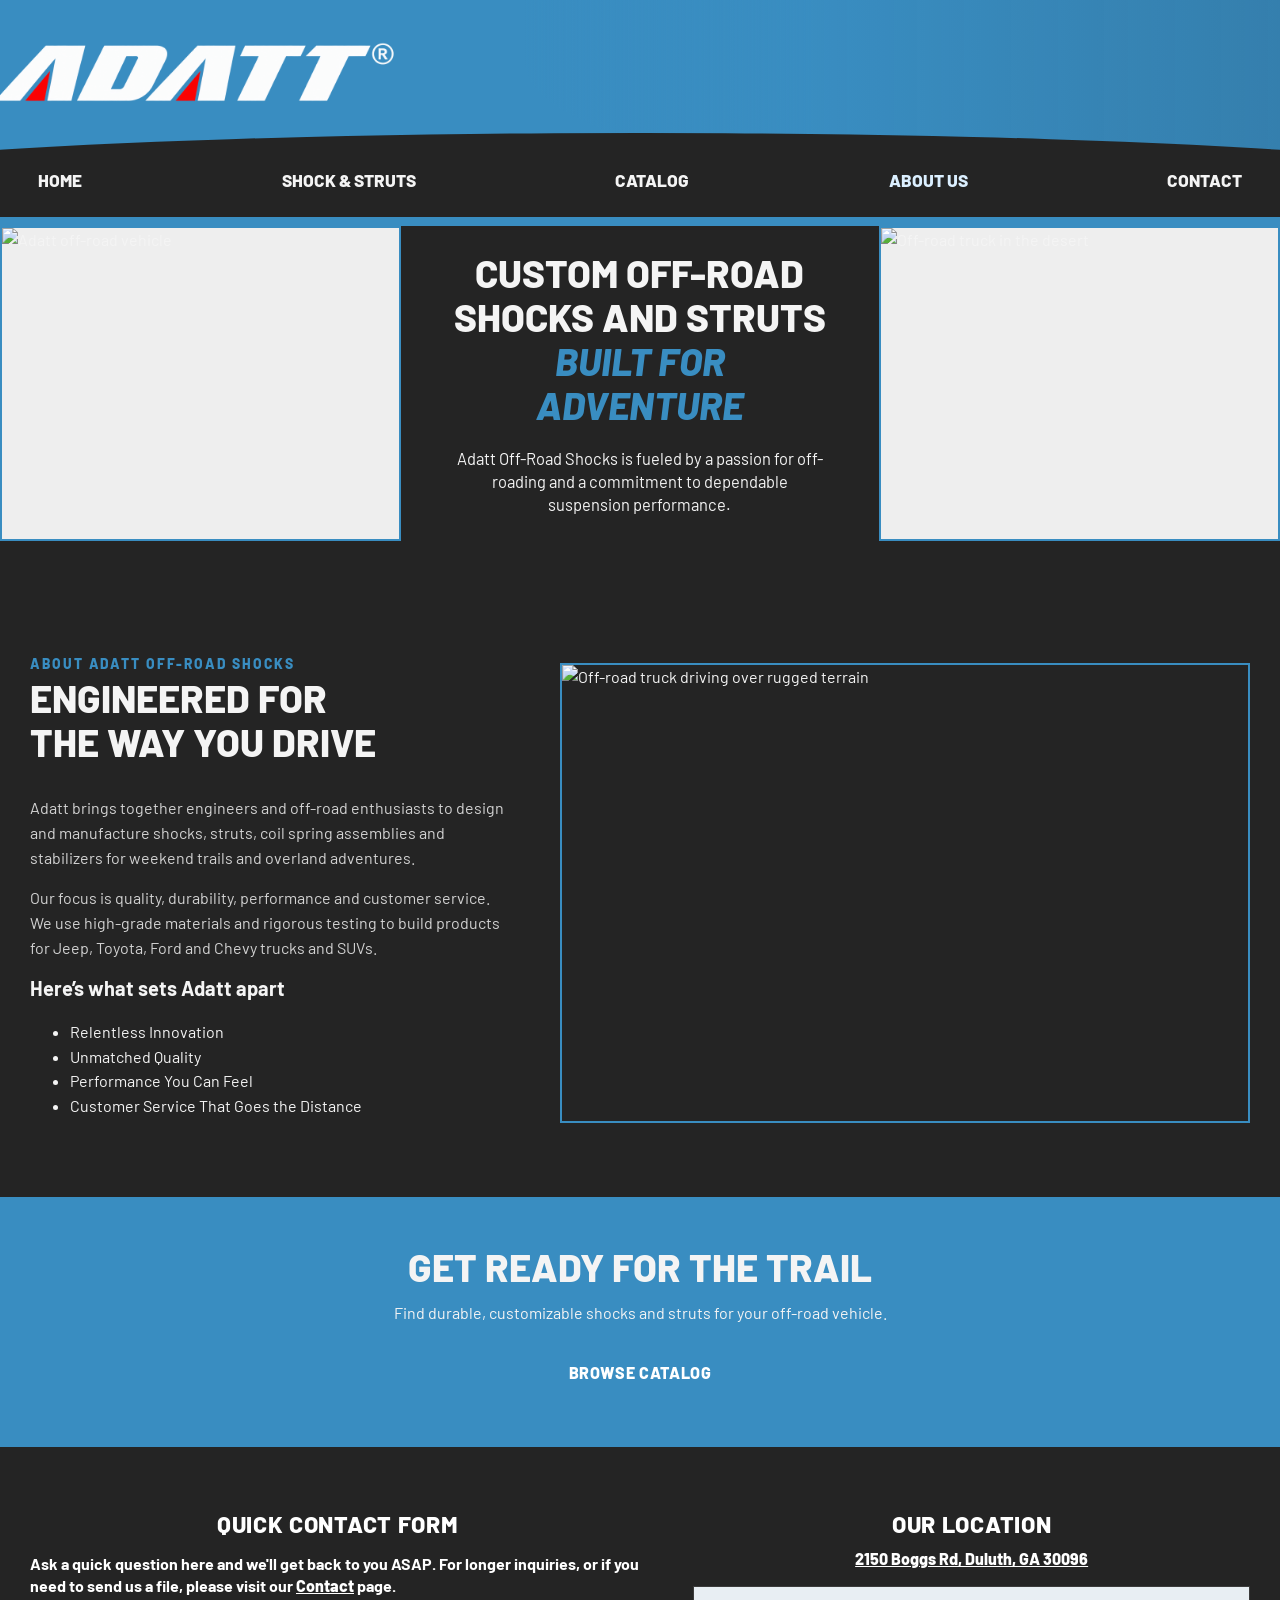
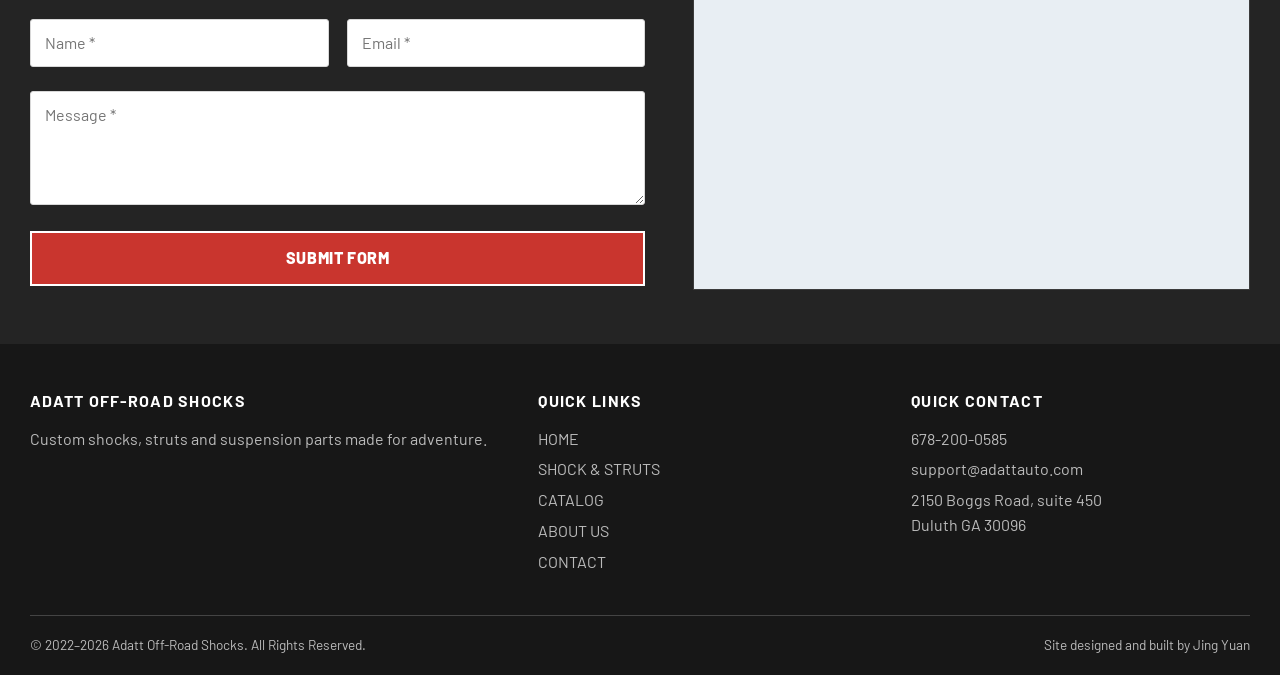
==== commit c9294e78: "Move header logo left" ====
--- a/about.html
+++ b/about.html
@@ -1,4 +1,4 @@
-<!doctype html><html lang="en"><head><meta charset="utf-8"><meta name="viewport" content="width=device-width, initial-scale=1"><meta name="theme-color" content="#398dc1"><title>About Us | Adatt Off-Road Shocks</title><meta name="description" content="Adatt off-road shocks, struts and suspension parts built for rugged performance."><link rel="preconnect" href="https://i0.wp.com"><link rel="preconnect" href="https://fonts.googleapis.com"><link rel="preconnect" href="https://fonts.gstatic.com" crossorigin><link href="https://fonts.googleapis.com/css2?family=Barlow:wght@400;600;700;800;900&display=swap" rel="stylesheet"><link rel="stylesheet" href="assets/styles.css?v=guidelines-20260928"></head><body><a class="skip-link" href="#main-content">Skip to content</a><header class="site-header"><div class="header-art"></div><div class="wrap header-main"><a class="brand" href="index.html" aria-label="Adatt Off-Road Shocks home"><img class="brand-logo" src="ADATT-LOGO版/LOGO.png" alt="ADATT"></a></div><button class="nav-toggle" type="button" aria-label="Open navigation menu" aria-expanded="false" aria-controls="primary-nav">☰</button><nav class="nav" id="primary-nav" aria-label="Primary navigation"><div class="wrap"><ul><li><a href="index.html">HOME</a></li><li><a href="shock-and-struts">SHOCK & STRUTS</a></li><li><a href="catalog">CATALOG</a></li><li><a href="about" aria-current="page">ABOUT US</a></li><li><a href="contact">CONTACT</a></li></ul></div></nav></header><main id="main-content"><section class="hero"><div class="hero-grid"><img class="hero-photo" width="1000" height="750" fetchpriority="high" src="https://i0.wp.com/adattauto.com/wp-content/uploads/2024/03/home-vehicle1b.jpg?resize=1000%2C750&ssl=1" alt="Adatt off-road vehicle"><div class="hero-copy"><h1>Custom Off-Road Shocks and Struts <em>Built for Adventure</em></h1><p>Adatt Off-Road Shocks is fueled by a passion for off-roading and a commitment to dependable suspension performance.</p></div><img class="hero-photo" width="1000" height="750" fetchpriority="high" src="https://i0.wp.com/adattauto.com/wp-content/uploads/2024/03/TOP-RIGHT-Truck.jpg?resize=1000%2C750&ssl=1" alt="Off-road truck in the desert"></div></section><section class="section"><div class="wrap split"><div><span class="eyebrow">About Adatt Off-Road Shocks</span><h2>Engineered for the Way You Drive</h2><p>Adatt brings together engineers and off-road enthusiasts to design and manufacture shocks, struts, coil spring assemblies and stabilizers for weekend trails and overland adventures.</p><p>Our focus is quality, durability, performance and customer service. We use high-grade materials and rigorous testing to build products for Jeep, Toyota, Ford and Chevy trucks and SUVs.</p><h3>Here’s what sets Adatt apart</h3><ul><li>Relentless Innovation</li><li>Unmatched Quality</li><li>Performance You Can Feel</li><li>Customer Service That Goes the Distance</li></ul></div><img width="1080" height="720" loading="lazy" decoding="async" src="https://i0.wp.com/adattauto.com/wp-content/uploads/2024/03/home-C.jpg?ssl=1&w=1080" alt="Off-road truck driving over rugged terrain"></div></section><section class="cta"><div class="wrap"><h2>Get ready for the trail</h2><p>Find durable, customizable shocks and struts for your off-road vehicle.</p><a class="btn" href="catalog">Browse Catalog</a></div></section></main><section class="bottom-contact" aria-label="Quick contact and location">
+<!doctype html><html lang="en"><head><meta charset="utf-8"><meta name="viewport" content="width=device-width, initial-scale=1"><meta name="theme-color" content="#398dc1"><title>About Us | Adatt Off-Road Shocks</title><meta name="description" content="Adatt off-road shocks, struts and suspension parts built for rugged performance."><link rel="preconnect" href="https://i0.wp.com"><link rel="preconnect" href="https://fonts.googleapis.com"><link rel="preconnect" href="https://fonts.gstatic.com" crossorigin><link href="https://fonts.googleapis.com/css2?family=Barlow:wght@400;600;700;800;900&display=swap" rel="stylesheet"><link rel="stylesheet" href="assets/styles.css?v=logo-left-safe-20260929"></head><body><a class="skip-link" href="#main-content">Skip to content</a><header class="site-header"><div class="header-art"></div><div class="wrap header-main"><a class="brand" href="index.html" aria-label="Adatt Off-Road Shocks home"><img class="brand-logo" src="ADATT-LOGO版/LOGO.png" alt="ADATT"></a></div><button class="nav-toggle" type="button" aria-label="Open navigation menu" aria-expanded="false" aria-controls="primary-nav">☰</button><nav class="nav" id="primary-nav" aria-label="Primary navigation"><div class="wrap"><ul><li><a href="index.html">HOME</a></li><li><a href="shock-and-struts">SHOCK & STRUTS</a></li><li><a href="catalog">CATALOG</a></li><li><a href="about" aria-current="page">ABOUT US</a></li><li><a href="contact">CONTACT</a></li></ul></div></nav></header><main id="main-content"><section class="hero"><div class="hero-grid"><img class="hero-photo" width="1000" height="750" fetchpriority="high" src="https://i0.wp.com/adattauto.com/wp-content/uploads/2024/03/home-vehicle1b.jpg?resize=1000%2C750&ssl=1" alt="Adatt off-road vehicle"><div class="hero-copy"><h1>Custom Off-Road Shocks and Struts <em>Built for Adventure</em></h1><p>Adatt Off-Road Shocks is fueled by a passion for off-roading and a commitment to dependable suspension performance.</p></div><img class="hero-photo" width="1000" height="750" fetchpriority="high" src="https://i0.wp.com/adattauto.com/wp-content/uploads/2024/03/TOP-RIGHT-Truck.jpg?resize=1000%2C750&ssl=1" alt="Off-road truck in the desert"></div></section><section class="section"><div class="wrap split"><div><span class="eyebrow">About Adatt Off-Road Shocks</span><h2>Engineered for the Way You Drive</h2><p>Adatt brings together engineers and off-road enthusiasts to design and manufacture shocks, struts, coil spring assemblies and stabilizers for weekend trails and overland adventures.</p><p>Our focus is quality, durability, performance and customer service. We use high-grade materials and rigorous testing to build products for Jeep, Toyota, Ford and Chevy trucks and SUVs.</p><h3>Here’s what sets Adatt apart</h3><ul><li>Relentless Innovation</li><li>Unmatched Quality</li><li>Performance You Can Feel</li><li>Customer Service That Goes the Distance</li></ul></div><img width="1080" height="720" loading="lazy" decoding="async" src="https://i0.wp.com/adattauto.com/wp-content/uploads/2024/03/home-C.jpg?ssl=1&w=1080" alt="Off-road truck driving over rugged terrain"></div></section><section class="cta"><div class="wrap"><h2>Get ready for the trail</h2><p>Find durable, customizable shocks and struts for your off-road vehicle.</p><a class="btn" href="catalog">Browse Catalog</a></div></section></main><section class="bottom-contact" aria-label="Quick contact and location">
   <div class="wrap bottom-contact-grid">
     <div class="quick-contact-panel">
       <h2>Quick Contact Form</h2>
--- a/assets/styles.css
+++ b/assets/styles.css
@@ -14,20 +14,22 @@
 @media(max-width:760px){.nav-toggle{right:max(18px,env(safe-area-inset-right))}.wrap{padding-left:max(18px,env(safe-area-inset-left));padding-right:max(18px,env(safe-area-inset-right))}}
 @media(prefers-reduced-motion:reduce){html{scroll-behavior:auto}.skip-link{transition:none}}
 .product-grid{align-items:stretch}
-.product-card{height:100%;display:grid;grid-template-rows:360px 1fr;background:#fff;border:0;overflow:hidden}
-.product-card img{width:100%;height:360px;aspect-ratio:auto;object-fit:contain;margin:0;background:#eaf4ff;padding:18px}
-.product-card div{display:grid;grid-template-rows:auto 1fr;background:#fff;min-height:158px;padding:20px}
+.product-card{height:100%;display:grid;grid-template-rows:auto 1fr;background:#fff;border:0;overflow:hidden}
+.product-card img{width:100%;height:auto;aspect-ratio:1/1;object-fit:contain;margin:0;background:#eaf4ff;padding:18px}
+.product-card div{display:grid;grid-template-rows:auto 1fr;background:#fff;min-height:150px;padding:20px}
 .product-card h3{margin:0 0 12px;color:#111;font-size:1.1rem;line-height:1.2}
 .product-card p{display:block;color:#526176;margin:0;font-size:.95rem;line-height:1.55}
-@media(max-width:760px){.product-card{grid-template-rows:300px 1fr}.product-card img{height:300px}.product-card div{min-height:auto}}
+@media(max-width:760px){.product-card div{min-height:auto}}
 .brand{display:inline-flex;align-items:center}
 .brand-logo{width:clamp(230px,34vw,430px);height:auto;display:block}
 .brand-name::after{content:none}
 .brand-rule,.brand-sub{display:none}
 .header-main{min-height:128px}
+@media(min-width:901px){.brand{transform:translateX(-56px)}}
 @media(max-width:760px){.header-main{min-height:96px}.brand-logo{width:220px}}
-.bottom-contact{background:#242424;color:#fff;padding:64px 0 54px}
-.bottom-contact-grid{display:grid;grid-template-columns:minmax(0,1.05fr) minmax(320px,.95fr);gap:48px;align-items:start}
+.bottom-contact{background:#242424;color:#fff;padding:64px 0 54px;clear:both}
+.bottom-contact .wrap{max-width:1220px}
+.bottom-contact-grid{display:grid!important;grid-template-columns:minmax(0,1.05fr) minmax(420px,.95fr)!important;gap:48px;align-items:start;width:100%}
 .bottom-contact h2{text-align:center;color:#fff;text-transform:uppercase;font-size:1.45rem;letter-spacing:.03em;margin:0 0 16px}
 .quick-contact-panel p{font-weight:700;line-height:1.35;margin:0 0 22px}
 .quick-contact-panel a{text-decoration:underline;font-weight:800}
@@ -40,4 +42,4 @@
 .address-link{display:block;color:#fff;text-align:center;font-weight:800;text-decoration:underline;margin:-6px 0 14px}
 .map-link{display:block;position:relative;height:304px;background:#e8eef3;overflow:hidden;border:1px solid #3b3b3b}
 .map-link iframe{width:100%;height:100%;border:0;display:block;pointer-events:none}
-@media(max-width:900px){.bottom-contact-grid{grid-template-columns:1fr;gap:34px}.quick-contact-fields{grid-template-columns:1fr}.map-link{height:280px}}
+@media(max-width:900px){.bottom-contact-grid{grid-template-columns:1fr!important;gap:34px}.quick-contact-fields{grid-template-columns:1fr}.map-link{height:280px}}
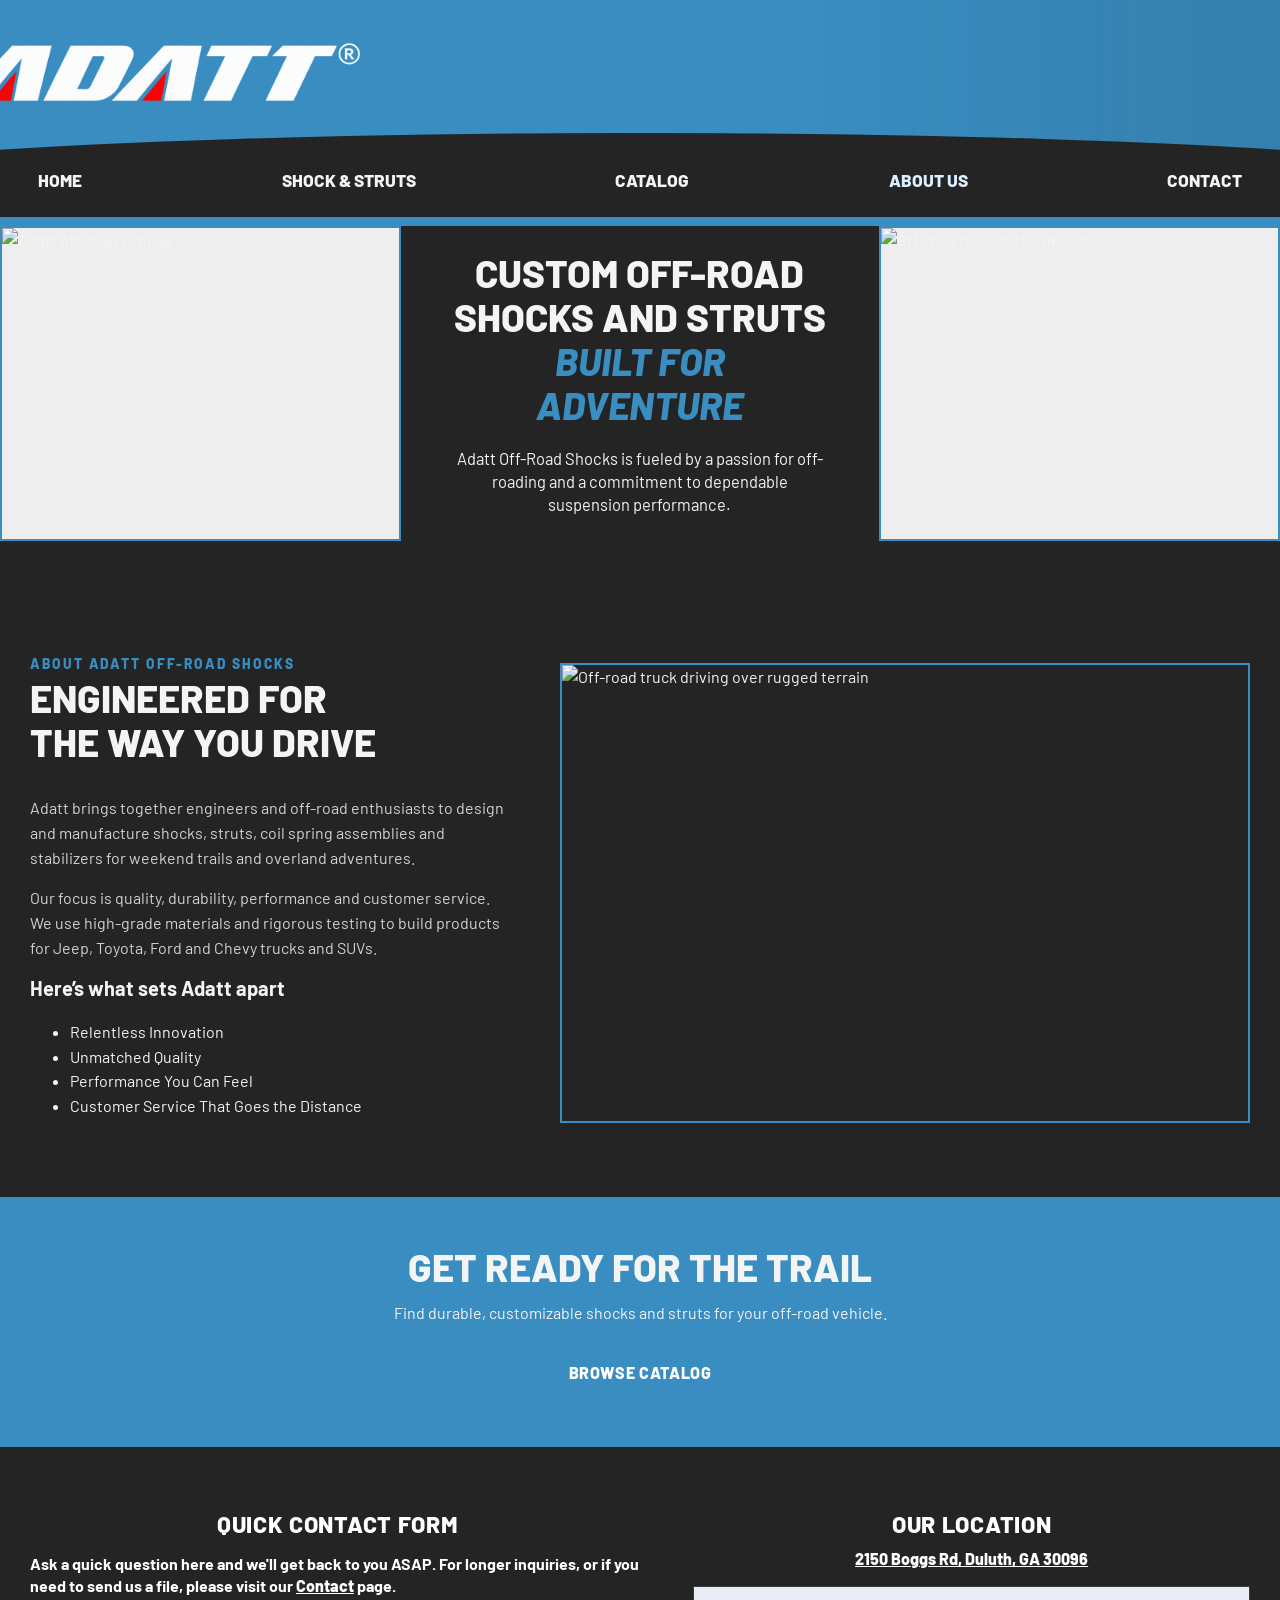
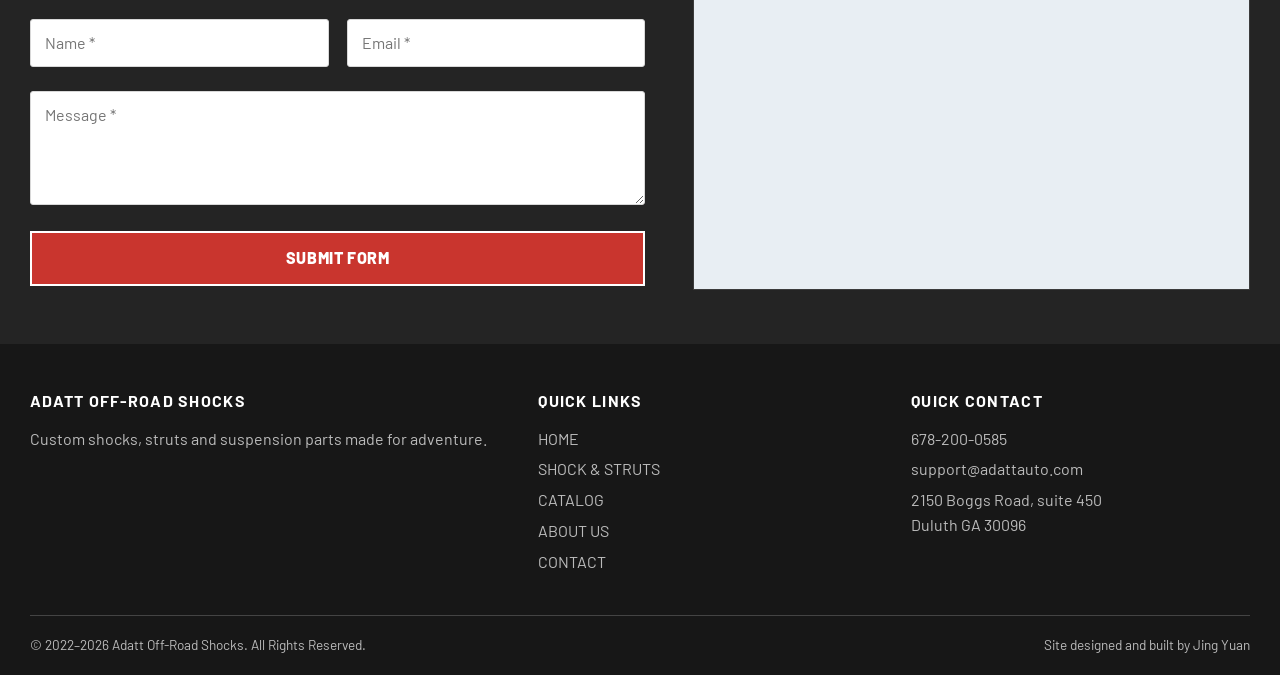
==== commit bac8dfd3: "Move header logo left" ====
--- a/about.html
+++ b/about.html
@@ -1,4 +1,4 @@
-<!doctype html><html lang="en"><head><meta charset="utf-8"><meta name="viewport" content="width=device-width, initial-scale=1"><meta name="theme-color" content="#398dc1"><title>About Us | Adatt Off-Road Shocks</title><meta name="description" content="Adatt off-road shocks, struts and suspension parts built for rugged performance."><link rel="preconnect" href="https://i0.wp.com"><link rel="preconnect" href="https://fonts.googleapis.com"><link rel="preconnect" href="https://fonts.gstatic.com" crossorigin><link href="https://fonts.googleapis.com/css2?family=Barlow:wght@400;600;700;800;900&display=swap" rel="stylesheet"><link rel="stylesheet" href="assets/styles.css?v=logo-left-safe-20260929"></head><body><a class="skip-link" href="#main-content">Skip to content</a><header class="site-header"><div class="header-art"></div><div class="wrap header-main"><a class="brand" href="index.html" aria-label="Adatt Off-Road Shocks home"><img class="brand-logo" src="ADATT-LOGO版/LOGO.png" alt="ADATT"></a></div><button class="nav-toggle" type="button" aria-label="Open navigation menu" aria-expanded="false" aria-controls="primary-nav">☰</button><nav class="nav" id="primary-nav" aria-label="Primary navigation"><div class="wrap"><ul><li><a href="index.html">HOME</a></li><li><a href="shock-and-struts">SHOCK & STRUTS</a></li><li><a href="catalog">CATALOG</a></li><li><a href="about" aria-current="page">ABOUT US</a></li><li><a href="contact">CONTACT</a></li></ul></div></nav></header><main id="main-content"><section class="hero"><div class="hero-grid"><img class="hero-photo" width="1000" height="750" fetchpriority="high" src="https://i0.wp.com/adattauto.com/wp-content/uploads/2024/03/home-vehicle1b.jpg?resize=1000%2C750&ssl=1" alt="Adatt off-road vehicle"><div class="hero-copy"><h1>Custom Off-Road Shocks and Struts <em>Built for Adventure</em></h1><p>Adatt Off-Road Shocks is fueled by a passion for off-roading and a commitment to dependable suspension performance.</p></div><img class="hero-photo" width="1000" height="750" fetchpriority="high" src="https://i0.wp.com/adattauto.com/wp-content/uploads/2024/03/TOP-RIGHT-Truck.jpg?resize=1000%2C750&ssl=1" alt="Off-road truck in the desert"></div></section><section class="section"><div class="wrap split"><div><span class="eyebrow">About Adatt Off-Road Shocks</span><h2>Engineered for the Way You Drive</h2><p>Adatt brings together engineers and off-road enthusiasts to design and manufacture shocks, struts, coil spring assemblies and stabilizers for weekend trails and overland adventures.</p><p>Our focus is quality, durability, performance and customer service. We use high-grade materials and rigorous testing to build products for Jeep, Toyota, Ford and Chevy trucks and SUVs.</p><h3>Here’s what sets Adatt apart</h3><ul><li>Relentless Innovation</li><li>Unmatched Quality</li><li>Performance You Can Feel</li><li>Customer Service That Goes the Distance</li></ul></div><img width="1080" height="720" loading="lazy" decoding="async" src="https://i0.wp.com/adattauto.com/wp-content/uploads/2024/03/home-C.jpg?ssl=1&w=1080" alt="Off-road truck driving over rugged terrain"></div></section><section class="cta"><div class="wrap"><h2>Get ready for the trail</h2><p>Find durable, customizable shocks and struts for your off-road vehicle.</p><a class="btn" href="catalog">Browse Catalog</a></div></section></main><section class="bottom-contact" aria-label="Quick contact and location">
+<!doctype html><html lang="en"><head><meta charset="utf-8"><meta name="viewport" content="width=device-width, initial-scale=1"><meta name="theme-color" content="#398dc1"><title>About Us | Adatt Off-Road Shocks</title><meta name="description" content="Adatt off-road shocks, struts and suspension parts built for rugged performance."><link rel="preconnect" href="https://i0.wp.com"><link rel="preconnect" href="https://fonts.googleapis.com"><link rel="preconnect" href="https://fonts.gstatic.com" crossorigin><link href="https://fonts.googleapis.com/css2?family=Barlow:wght@400;600;700;800;900&display=swap" rel="stylesheet"><link rel="stylesheet" href="assets/styles.css?v=logo-left-20260929"></head><body><a class="skip-link" href="#main-content">Skip to content</a><header class="site-header"><div class="header-art"></div><div class="wrap header-main"><a class="brand" href="index.html" aria-label="Adatt Off-Road Shocks home"><img class="brand-logo" src="ADATT-LOGO版/LOGO.png" alt="ADATT"></a></div><button class="nav-toggle" type="button" aria-label="Open navigation menu" aria-expanded="false" aria-controls="primary-nav">☰</button><nav class="nav" id="primary-nav" aria-label="Primary navigation"><div class="wrap"><ul><li><a href="index.html">HOME</a></li><li><a href="shock-and-struts">SHOCK & STRUTS</a></li><li><a href="catalog">CATALOG</a></li><li><a href="about" aria-current="page">ABOUT US</a></li><li><a href="contact">CONTACT</a></li></ul></div></nav></header><main id="main-content"><section class="hero"><div class="hero-grid"><img class="hero-photo" width="1000" height="750" fetchpriority="high" src="https://i0.wp.com/adattauto.com/wp-content/uploads/2024/03/home-vehicle1b.jpg?resize=1000%2C750&ssl=1" alt="Adatt off-road vehicle"><div class="hero-copy"><h1>Custom Off-Road Shocks and Struts <em>Built for Adventure</em></h1><p>Adatt Off-Road Shocks is fueled by a passion for off-roading and a commitment to dependable suspension performance.</p></div><img class="hero-photo" width="1000" height="750" fetchpriority="high" src="https://i0.wp.com/adattauto.com/wp-content/uploads/2024/03/TOP-RIGHT-Truck.jpg?resize=1000%2C750&ssl=1" alt="Off-road truck in the desert"></div></section><section class="section"><div class="wrap split"><div><span class="eyebrow">About Adatt Off-Road Shocks</span><h2>Engineered for the Way You Drive</h2><p>Adatt brings together engineers and off-road enthusiasts to design and manufacture shocks, struts, coil spring assemblies and stabilizers for weekend trails and overland adventures.</p><p>Our focus is quality, durability, performance and customer service. We use high-grade materials and rigorous testing to build products for Jeep, Toyota, Ford and Chevy trucks and SUVs.</p><h3>Here’s what sets Adatt apart</h3><ul><li>Relentless Innovation</li><li>Unmatched Quality</li><li>Performance You Can Feel</li><li>Customer Service That Goes the Distance</li></ul></div><img width="1080" height="720" loading="lazy" decoding="async" src="https://i0.wp.com/adattauto.com/wp-content/uploads/2024/03/home-C.jpg?ssl=1&w=1080" alt="Off-road truck driving over rugged terrain"></div></section><section class="cta"><div class="wrap"><h2>Get ready for the trail</h2><p>Find durable, customizable shocks and struts for your off-road vehicle.</p><a class="btn" href="catalog">Browse Catalog</a></div></section></main><section class="bottom-contact" aria-label="Quick contact and location">
   <div class="wrap bottom-contact-grid">
     <div class="quick-contact-panel">
       <h2>Quick Contact Form</h2>
--- a/assets/styles.css
+++ b/assets/styles.css
@@ -20,13 +20,12 @@
 .product-card h3{margin:0 0 12px;color:#111;font-size:1.1rem;line-height:1.2}
 .product-card p{display:block;color:#526176;margin:0;font-size:.95rem;line-height:1.55}
 @media(max-width:760px){.product-card div{min-height:auto}}
-.brand{display:inline-flex;align-items:center}
+.brand{display:inline-flex;align-items:center;transform:translateX(clamp(-96px,-7vw,-36px))}
 .brand-logo{width:clamp(230px,34vw,430px);height:auto;display:block}
 .brand-name::after{content:none}
 .brand-rule,.brand-sub{display:none}
 .header-main{min-height:128px}
-@media(min-width:901px){.brand{transform:translateX(-56px)}}
-@media(max-width:760px){.header-main{min-height:96px}.brand-logo{width:220px}}
+@media(max-width:760px){.header-main{min-height:96px}.brand{transform:translateX(-12px)}.brand-logo{width:220px}}
 .bottom-contact{background:#242424;color:#fff;padding:64px 0 54px;clear:both}
 .bottom-contact .wrap{max-width:1220px}
 .bottom-contact-grid{display:grid!important;grid-template-columns:minmax(0,1.05fr) minmax(420px,.95fr)!important;gap:48px;align-items:start;width:100%}
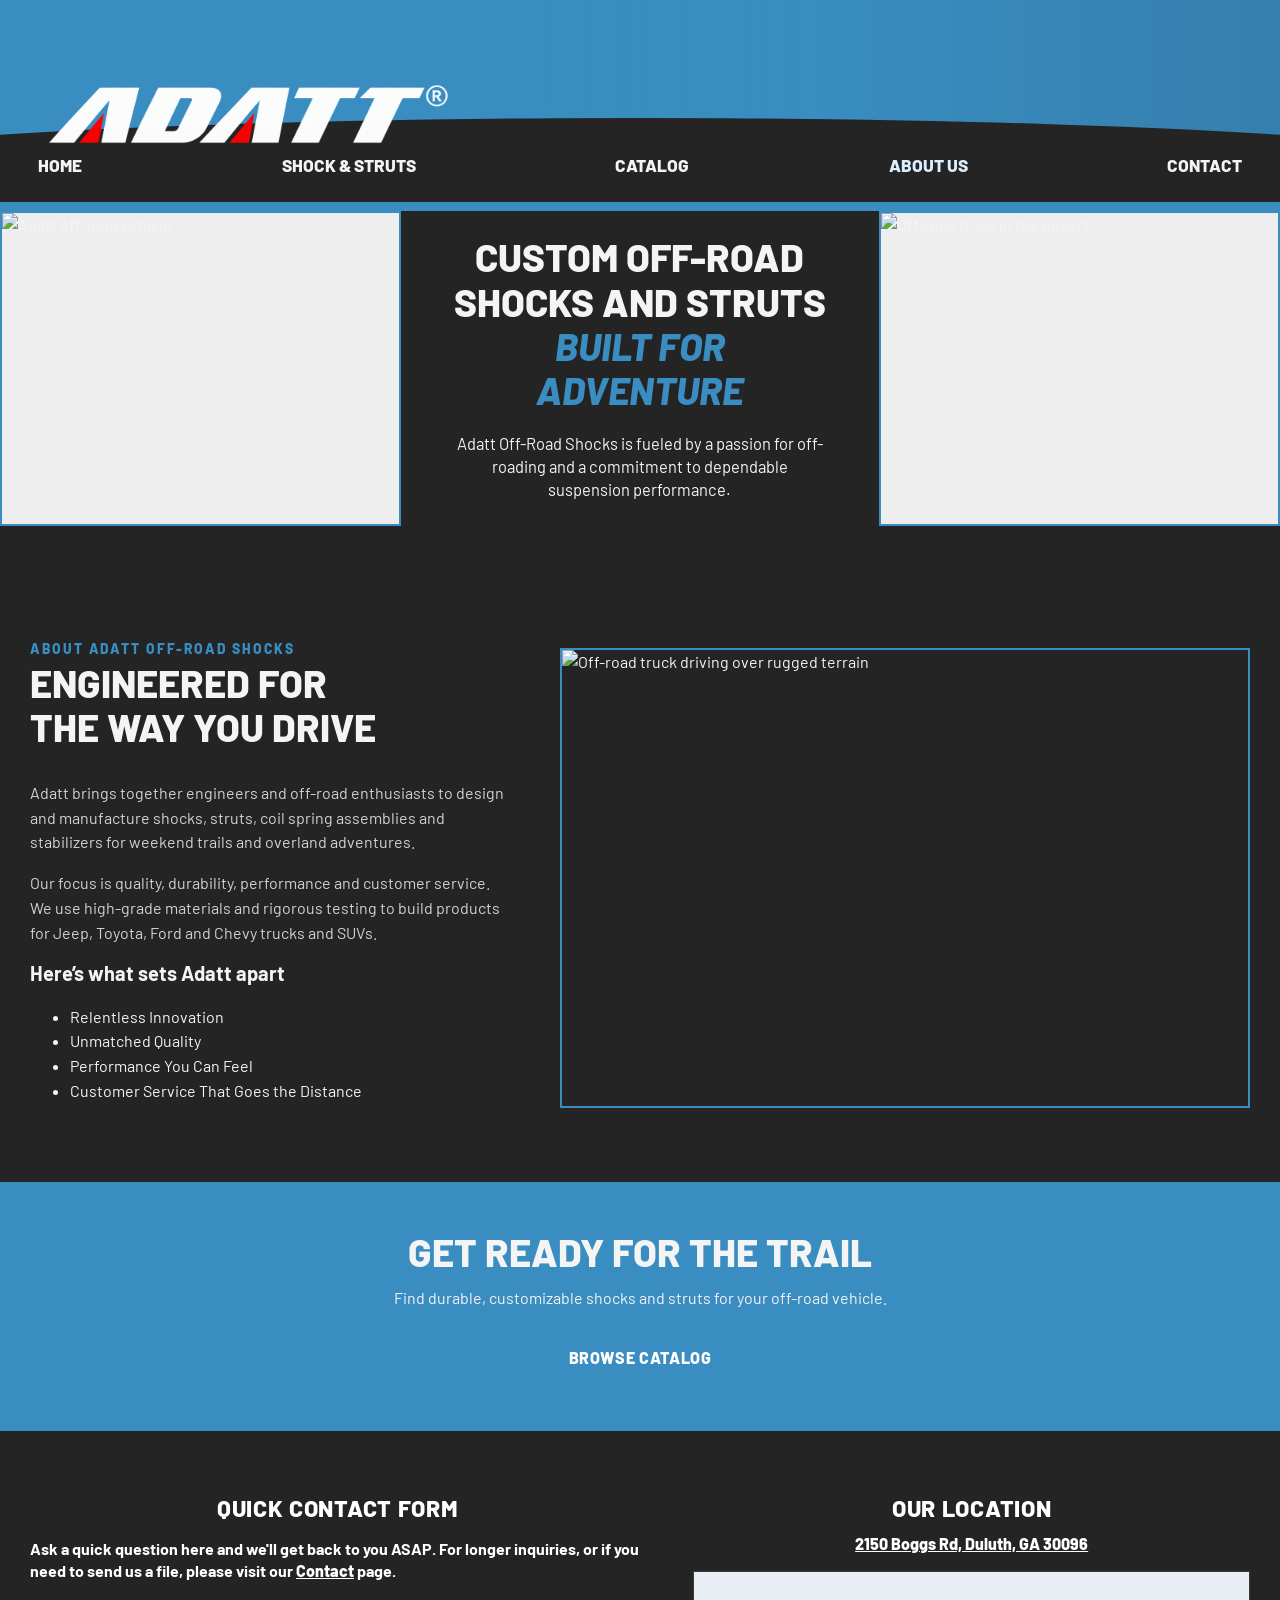
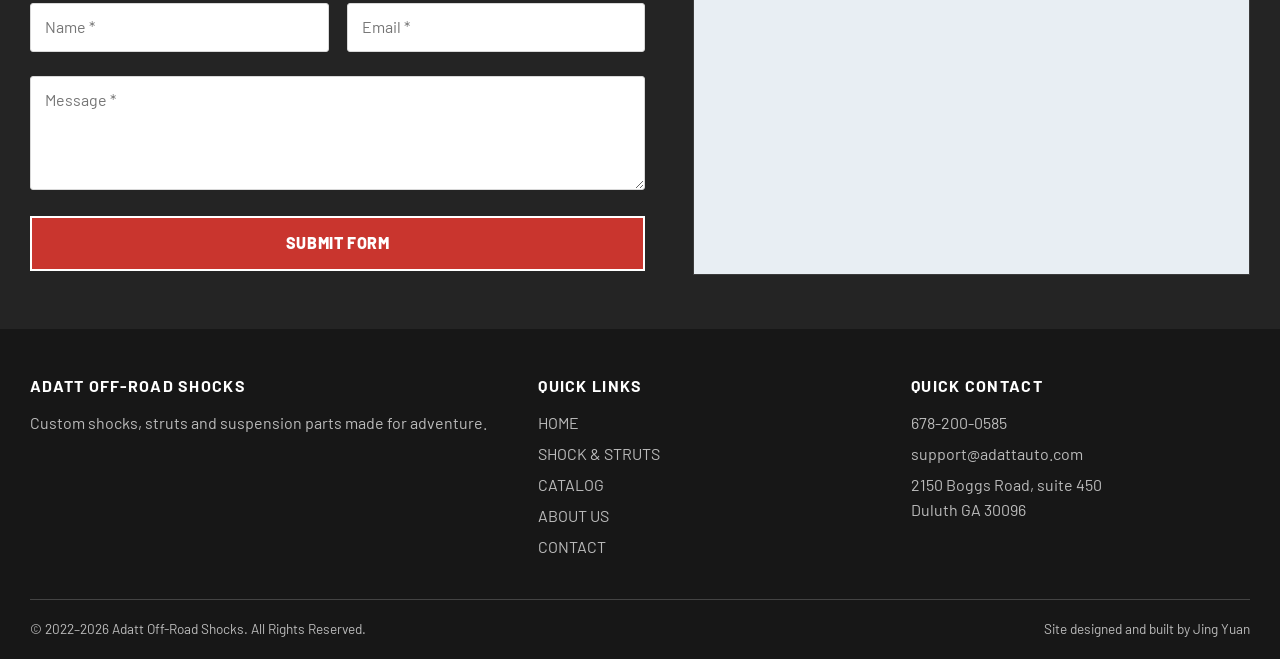
==== commit a5552662: "Anchor header logo to left" ====
--- a/about.html
+++ b/about.html
@@ -1,4 +1,4 @@
-<!doctype html><html lang="en"><head><meta charset="utf-8"><meta name="viewport" content="width=device-width, initial-scale=1"><meta name="theme-color" content="#398dc1"><title>About Us | Adatt Off-Road Shocks</title><meta name="description" content="Adatt off-road shocks, struts and suspension parts built for rugged performance."><link rel="preconnect" href="https://i0.wp.com"><link rel="preconnect" href="https://fonts.googleapis.com"><link rel="preconnect" href="https://fonts.gstatic.com" crossorigin><link href="https://fonts.googleapis.com/css2?family=Barlow:wght@400;600;700;800;900&display=swap" rel="stylesheet"><link rel="stylesheet" href="assets/styles.css?v=logo-left-20260929"></head><body><a class="skip-link" href="#main-content">Skip to content</a><header class="site-header"><div class="header-art"></div><div class="wrap header-main"><a class="brand" href="index.html" aria-label="Adatt Off-Road Shocks home"><img class="brand-logo" src="ADATT-LOGO版/LOGO.png" alt="ADATT"></a></div><button class="nav-toggle" type="button" aria-label="Open navigation menu" aria-expanded="false" aria-controls="primary-nav">☰</button><nav class="nav" id="primary-nav" aria-label="Primary navigation"><div class="wrap"><ul><li><a href="index.html">HOME</a></li><li><a href="shock-and-struts">SHOCK & STRUTS</a></li><li><a href="catalog">CATALOG</a></li><li><a href="about" aria-current="page">ABOUT US</a></li><li><a href="contact">CONTACT</a></li></ul></div></nav></header><main id="main-content"><section class="hero"><div class="hero-grid"><img class="hero-photo" width="1000" height="750" fetchpriority="high" src="https://i0.wp.com/adattauto.com/wp-content/uploads/2024/03/home-vehicle1b.jpg?resize=1000%2C750&ssl=1" alt="Adatt off-road vehicle"><div class="hero-copy"><h1>Custom Off-Road Shocks and Struts <em>Built for Adventure</em></h1><p>Adatt Off-Road Shocks is fueled by a passion for off-roading and a commitment to dependable suspension performance.</p></div><img class="hero-photo" width="1000" height="750" fetchpriority="high" src="https://i0.wp.com/adattauto.com/wp-content/uploads/2024/03/TOP-RIGHT-Truck.jpg?resize=1000%2C750&ssl=1" alt="Off-road truck in the desert"></div></section><section class="section"><div class="wrap split"><div><span class="eyebrow">About Adatt Off-Road Shocks</span><h2>Engineered for the Way You Drive</h2><p>Adatt brings together engineers and off-road enthusiasts to design and manufacture shocks, struts, coil spring assemblies and stabilizers for weekend trails and overland adventures.</p><p>Our focus is quality, durability, performance and customer service. We use high-grade materials and rigorous testing to build products for Jeep, Toyota, Ford and Chevy trucks and SUVs.</p><h3>Here’s what sets Adatt apart</h3><ul><li>Relentless Innovation</li><li>Unmatched Quality</li><li>Performance You Can Feel</li><li>Customer Service That Goes the Distance</li></ul></div><img width="1080" height="720" loading="lazy" decoding="async" src="https://i0.wp.com/adattauto.com/wp-content/uploads/2024/03/home-C.jpg?ssl=1&w=1080" alt="Off-road truck driving over rugged terrain"></div></section><section class="cta"><div class="wrap"><h2>Get ready for the trail</h2><p>Find durable, customizable shocks and struts for your off-road vehicle.</p><a class="btn" href="catalog">Browse Catalog</a></div></section></main><section class="bottom-contact" aria-label="Quick contact and location">
+<!doctype html><html lang="en"><head><meta charset="utf-8"><meta name="viewport" content="width=device-width, initial-scale=1"><meta name="theme-color" content="#398dc1"><title>About Us | Adatt Off-Road Shocks</title><meta name="description" content="Adatt off-road shocks, struts and suspension parts built for rugged performance."><link rel="preconnect" href="https://i0.wp.com"><link rel="preconnect" href="https://fonts.googleapis.com"><link rel="preconnect" href="https://fonts.gstatic.com" crossorigin><link href="https://fonts.googleapis.com/css2?family=Barlow:wght@400;600;700;800;900&display=swap" rel="stylesheet"><link rel="stylesheet" href="assets/styles.css?v=logo-left-anchor-20260929"></head><body><a class="skip-link" href="#main-content">Skip to content</a><header class="site-header"><div class="header-art"></div><div class="wrap header-main"><a class="brand" href="index.html" aria-label="Adatt Off-Road Shocks home"><img class="brand-logo" src="ADATT-LOGO版/LOGO.png" alt="ADATT"></a></div><button class="nav-toggle" type="button" aria-label="Open navigation menu" aria-expanded="false" aria-controls="primary-nav">☰</button><nav class="nav" id="primary-nav" aria-label="Primary navigation"><div class="wrap"><ul><li><a href="index.html">HOME</a></li><li><a href="shock-and-struts">SHOCK & STRUTS</a></li><li><a href="catalog">CATALOG</a></li><li><a href="about" aria-current="page">ABOUT US</a></li><li><a href="contact">CONTACT</a></li></ul></div></nav></header><main id="main-content"><section class="hero"><div class="hero-grid"><img class="hero-photo" width="1000" height="750" fetchpriority="high" src="https://i0.wp.com/adattauto.com/wp-content/uploads/2024/03/home-vehicle1b.jpg?resize=1000%2C750&ssl=1" alt="Adatt off-road vehicle"><div class="hero-copy"><h1>Custom Off-Road Shocks and Struts <em>Built for Adventure</em></h1><p>Adatt Off-Road Shocks is fueled by a passion for off-roading and a commitment to dependable suspension performance.</p></div><img class="hero-photo" width="1000" height="750" fetchpriority="high" src="https://i0.wp.com/adattauto.com/wp-content/uploads/2024/03/TOP-RIGHT-Truck.jpg?resize=1000%2C750&ssl=1" alt="Off-road truck in the desert"></div></section><section class="section"><div class="wrap split"><div><span class="eyebrow">About Adatt Off-Road Shocks</span><h2>Engineered for the Way You Drive</h2><p>Adatt brings together engineers and off-road enthusiasts to design and manufacture shocks, struts, coil spring assemblies and stabilizers for weekend trails and overland adventures.</p><p>Our focus is quality, durability, performance and customer service. We use high-grade materials and rigorous testing to build products for Jeep, Toyota, Ford and Chevy trucks and SUVs.</p><h3>Here’s what sets Adatt apart</h3><ul><li>Relentless Innovation</li><li>Unmatched Quality</li><li>Performance You Can Feel</li><li>Customer Service That Goes the Distance</li></ul></div><img width="1080" height="720" loading="lazy" decoding="async" src="https://i0.wp.com/adattauto.com/wp-content/uploads/2024/03/home-C.jpg?ssl=1&w=1080" alt="Off-road truck driving over rugged terrain"></div></section><section class="cta"><div class="wrap"><h2>Get ready for the trail</h2><p>Find durable, customizable shocks and struts for your off-road vehicle.</p><a class="btn" href="catalog">Browse Catalog</a></div></section></main><section class="bottom-contact" aria-label="Quick contact and location">
   <div class="wrap bottom-contact-grid">
     <div class="quick-contact-panel">
       <h2>Quick Contact Form</h2>
--- a/assets/styles.css
+++ b/assets/styles.css
@@ -20,12 +20,12 @@
 .product-card h3{margin:0 0 12px;color:#111;font-size:1.1rem;line-height:1.2}
 .product-card p{display:block;color:#526176;margin:0;font-size:.95rem;line-height:1.55}
 @media(max-width:760px){.product-card div{min-height:auto}}
-.brand{display:inline-flex;align-items:center;transform:translateX(clamp(-96px,-7vw,-36px))}
+.brand{position:absolute;z-index:2;left:28px;top:42px;display:inline-flex;align-items:center}
 .brand-logo{width:clamp(230px,34vw,430px);height:auto;display:block}
 .brand-name::after{content:none}
 .brand-rule,.brand-sub{display:none}
 .header-main{min-height:128px}
-@media(max-width:760px){.header-main{min-height:96px}.brand{transform:translateX(-12px)}.brand-logo{width:220px}}
+@media(max-width:760px){.header-main{min-height:96px}.brand{left:18px;top:34px}.brand-logo{width:220px}}
 .bottom-contact{background:#242424;color:#fff;padding:64px 0 54px;clear:both}
 .bottom-contact .wrap{max-width:1220px}
 .bottom-contact-grid{display:grid!important;grid-template-columns:minmax(0,1.05fr) minmax(420px,.95fr)!important;gap:48px;align-items:start;width:100%}
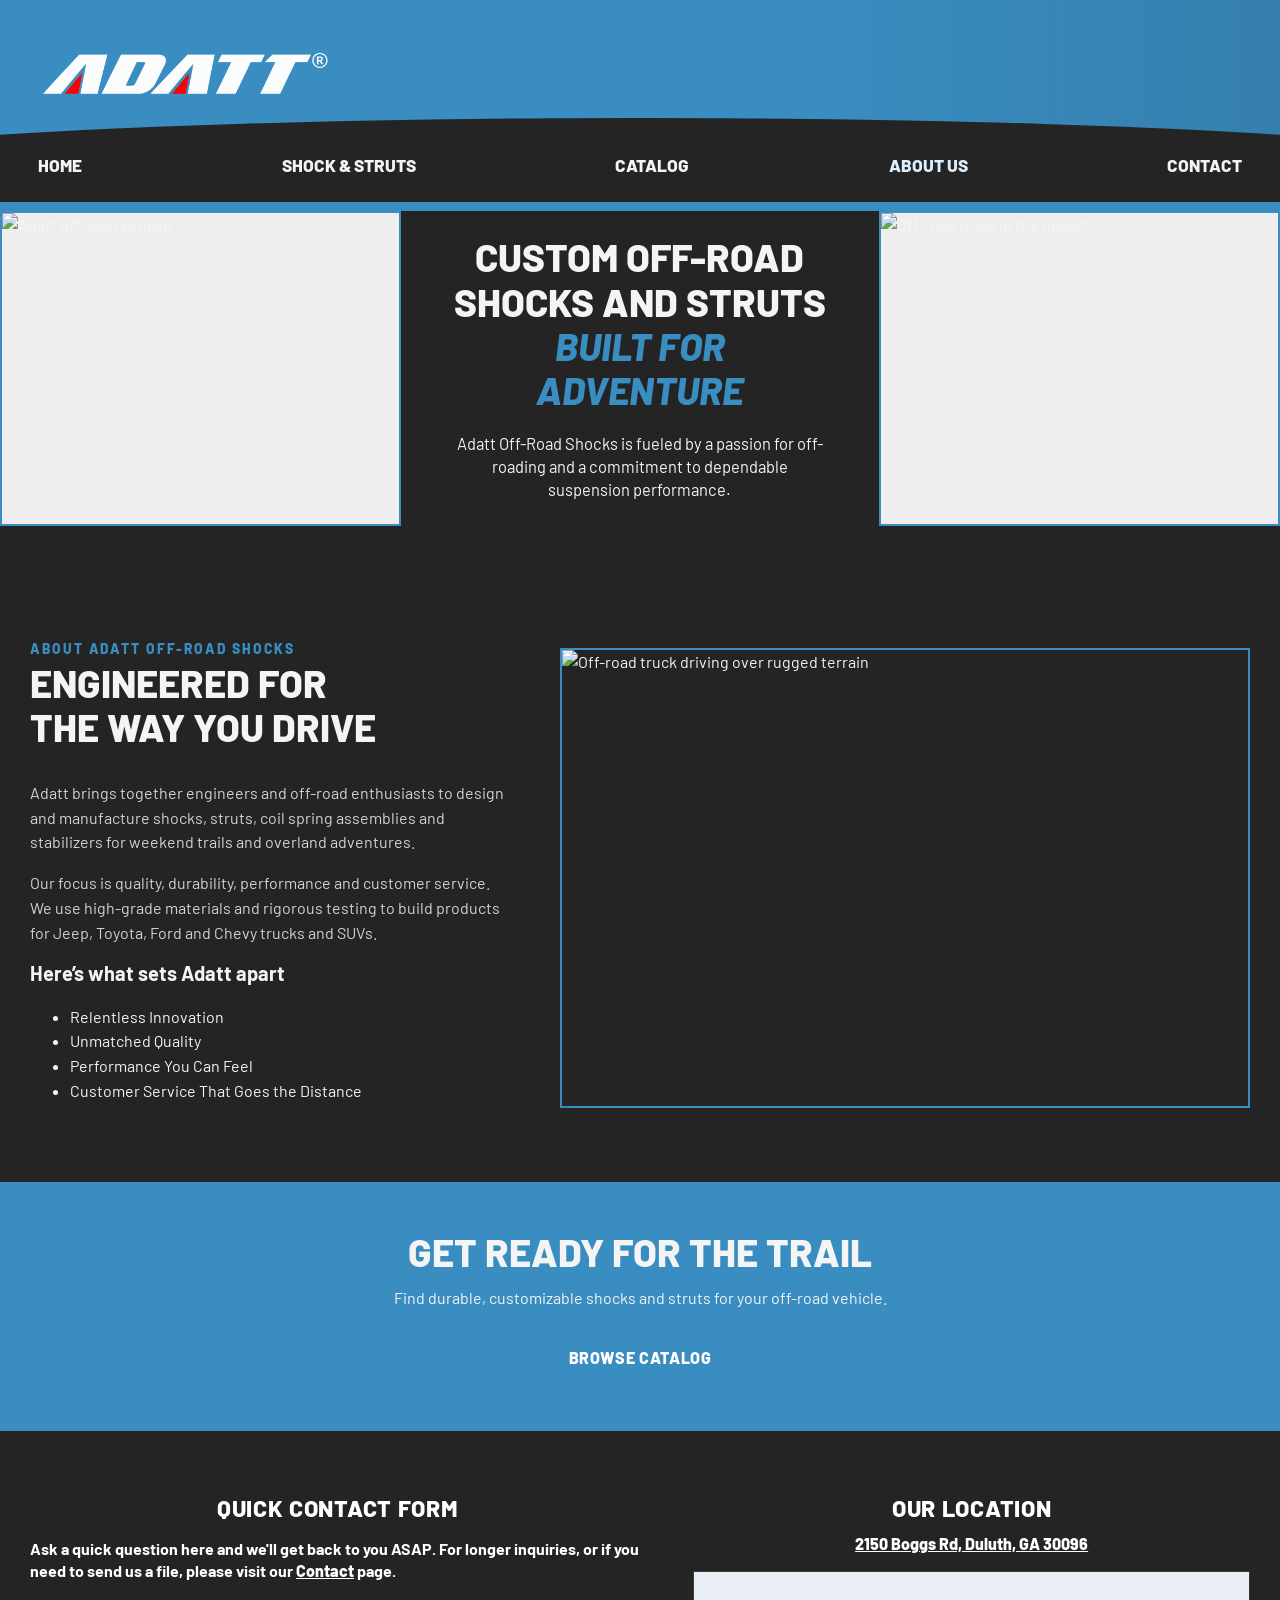
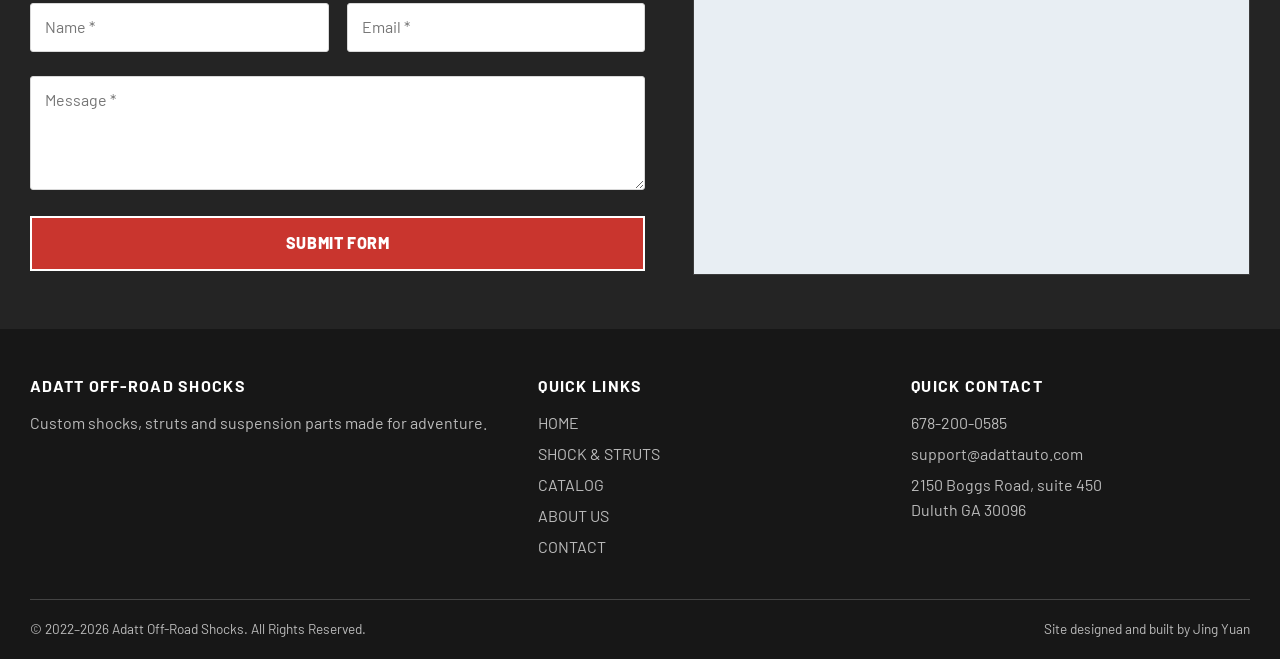
==== commit b50c7a86: "Keep header logo inside blue area" ====
--- a/about.html
+++ b/about.html
@@ -1,4 +1,4 @@
-<!doctype html><html lang="en"><head><meta charset="utf-8"><meta name="viewport" content="width=device-width, initial-scale=1"><meta name="theme-color" content="#398dc1"><title>About Us | Adatt Off-Road Shocks</title><meta name="description" content="Adatt off-road shocks, struts and suspension parts built for rugged performance."><link rel="preconnect" href="https://i0.wp.com"><link rel="preconnect" href="https://fonts.googleapis.com"><link rel="preconnect" href="https://fonts.gstatic.com" crossorigin><link href="https://fonts.googleapis.com/css2?family=Barlow:wght@400;600;700;800;900&display=swap" rel="stylesheet"><link rel="stylesheet" href="assets/styles.css?v=logo-left-anchor-20260929"></head><body><a class="skip-link" href="#main-content">Skip to content</a><header class="site-header"><div class="header-art"></div><div class="wrap header-main"><a class="brand" href="index.html" aria-label="Adatt Off-Road Shocks home"><img class="brand-logo" src="ADATT-LOGO版/LOGO.png" alt="ADATT"></a></div><button class="nav-toggle" type="button" aria-label="Open navigation menu" aria-expanded="false" aria-controls="primary-nav">☰</button><nav class="nav" id="primary-nav" aria-label="Primary navigation"><div class="wrap"><ul><li><a href="index.html">HOME</a></li><li><a href="shock-and-struts">SHOCK & STRUTS</a></li><li><a href="catalog">CATALOG</a></li><li><a href="about" aria-current="page">ABOUT US</a></li><li><a href="contact">CONTACT</a></li></ul></div></nav></header><main id="main-content"><section class="hero"><div class="hero-grid"><img class="hero-photo" width="1000" height="750" fetchpriority="high" src="https://i0.wp.com/adattauto.com/wp-content/uploads/2024/03/home-vehicle1b.jpg?resize=1000%2C750&ssl=1" alt="Adatt off-road vehicle"><div class="hero-copy"><h1>Custom Off-Road Shocks and Struts <em>Built for Adventure</em></h1><p>Adatt Off-Road Shocks is fueled by a passion for off-roading and a commitment to dependable suspension performance.</p></div><img class="hero-photo" width="1000" height="750" fetchpriority="high" src="https://i0.wp.com/adattauto.com/wp-content/uploads/2024/03/TOP-RIGHT-Truck.jpg?resize=1000%2C750&ssl=1" alt="Off-road truck in the desert"></div></section><section class="section"><div class="wrap split"><div><span class="eyebrow">About Adatt Off-Road Shocks</span><h2>Engineered for the Way You Drive</h2><p>Adatt brings together engineers and off-road enthusiasts to design and manufacture shocks, struts, coil spring assemblies and stabilizers for weekend trails and overland adventures.</p><p>Our focus is quality, durability, performance and customer service. We use high-grade materials and rigorous testing to build products for Jeep, Toyota, Ford and Chevy trucks and SUVs.</p><h3>Here’s what sets Adatt apart</h3><ul><li>Relentless Innovation</li><li>Unmatched Quality</li><li>Performance You Can Feel</li><li>Customer Service That Goes the Distance</li></ul></div><img width="1080" height="720" loading="lazy" decoding="async" src="https://i0.wp.com/adattauto.com/wp-content/uploads/2024/03/home-C.jpg?ssl=1&w=1080" alt="Off-road truck driving over rugged terrain"></div></section><section class="cta"><div class="wrap"><h2>Get ready for the trail</h2><p>Find durable, customizable shocks and struts for your off-road vehicle.</p><a class="btn" href="catalog">Browse Catalog</a></div></section></main><section class="bottom-contact" aria-label="Quick contact and location">
+<!doctype html><html lang="en"><head><meta charset="utf-8"><meta name="viewport" content="width=device-width, initial-scale=1"><meta name="theme-color" content="#398dc1"><title>About Us | Adatt Off-Road Shocks</title><meta name="description" content="Adatt off-road shocks, struts and suspension parts built for rugged performance."><link rel="preconnect" href="https://i0.wp.com"><link rel="preconnect" href="https://fonts.googleapis.com"><link rel="preconnect" href="https://fonts.gstatic.com" crossorigin><link href="https://fonts.googleapis.com/css2?family=Barlow:wght@400;600;700;800;900&display=swap" rel="stylesheet"><link rel="stylesheet" href="assets/styles.css?v=logo-inside-blue-20260929"></head><body><a class="skip-link" href="#main-content">Skip to content</a><header class="site-header"><div class="header-art"></div><div class="wrap header-main"><a class="brand" href="index.html" aria-label="Adatt Off-Road Shocks home"><img class="brand-logo" src="ADATT-LOGO版/LOGO.png" alt="ADATT"></a></div><button class="nav-toggle" type="button" aria-label="Open navigation menu" aria-expanded="false" aria-controls="primary-nav">☰</button><nav class="nav" id="primary-nav" aria-label="Primary navigation"><div class="wrap"><ul><li><a href="index.html">HOME</a></li><li><a href="shock-and-struts">SHOCK & STRUTS</a></li><li><a href="catalog">CATALOG</a></li><li><a href="about" aria-current="page">ABOUT US</a></li><li><a href="contact">CONTACT</a></li></ul></div></nav></header><main id="main-content"><section class="hero"><div class="hero-grid"><img class="hero-photo" width="1000" height="750" fetchpriority="high" src="https://i0.wp.com/adattauto.com/wp-content/uploads/2024/03/home-vehicle1b.jpg?resize=1000%2C750&ssl=1" alt="Adatt off-road vehicle"><div class="hero-copy"><h1>Custom Off-Road Shocks and Struts <em>Built for Adventure</em></h1><p>Adatt Off-Road Shocks is fueled by a passion for off-roading and a commitment to dependable suspension performance.</p></div><img class="hero-photo" width="1000" height="750" fetchpriority="high" src="https://i0.wp.com/adattauto.com/wp-content/uploads/2024/03/TOP-RIGHT-Truck.jpg?resize=1000%2C750&ssl=1" alt="Off-road truck in the desert"></div></section><section class="section"><div class="wrap split"><div><span class="eyebrow">About Adatt Off-Road Shocks</span><h2>Engineered for the Way You Drive</h2><p>Adatt brings together engineers and off-road enthusiasts to design and manufacture shocks, struts, coil spring assemblies and stabilizers for weekend trails and overland adventures.</p><p>Our focus is quality, durability, performance and customer service. We use high-grade materials and rigorous testing to build products for Jeep, Toyota, Ford and Chevy trucks and SUVs.</p><h3>Here’s what sets Adatt apart</h3><ul><li>Relentless Innovation</li><li>Unmatched Quality</li><li>Performance You Can Feel</li><li>Customer Service That Goes the Distance</li></ul></div><img width="1080" height="720" loading="lazy" decoding="async" src="https://i0.wp.com/adattauto.com/wp-content/uploads/2024/03/home-C.jpg?ssl=1&w=1080" alt="Off-road truck driving over rugged terrain"></div></section><section class="cta"><div class="wrap"><h2>Get ready for the trail</h2><p>Find durable, customizable shocks and struts for your off-road vehicle.</p><a class="btn" href="catalog">Browse Catalog</a></div></section></main><section class="bottom-contact" aria-label="Quick contact and location">
   <div class="wrap bottom-contact-grid">
     <div class="quick-contact-panel">
       <h2>Quick Contact Form</h2>
--- a/assets/styles.css
+++ b/assets/styles.css
@@ -20,12 +20,12 @@
 .product-card h3{margin:0 0 12px;color:#111;font-size:1.1rem;line-height:1.2}
 .product-card p{display:block;color:#526176;margin:0;font-size:.95rem;line-height:1.55}
 @media(max-width:760px){.product-card div{min-height:auto}}
-.brand{position:absolute;z-index:2;left:28px;top:42px;display:inline-flex;align-items:center}
-.brand-logo{width:clamp(230px,34vw,430px);height:auto;display:block}
+.brand{position:absolute;z-index:2;left:28px;top:22px;display:inline-flex;align-items:center}
+.brand-logo{width:clamp(210px,24vw,320px);height:auto;display:block}
 .brand-name::after{content:none}
 .brand-rule,.brand-sub{display:none}
 .header-main{min-height:128px}
-@media(max-width:760px){.header-main{min-height:96px}.brand{left:18px;top:34px}.brand-logo{width:220px}}
+@media(max-width:760px){.header-main{min-height:96px}.brand{left:18px;top:18px}.brand-logo{width:200px}}
 .bottom-contact{background:#242424;color:#fff;padding:64px 0 54px;clear:both}
 .bottom-contact .wrap{max-width:1220px}
 .bottom-contact-grid{display:grid!important;grid-template-columns:minmax(0,1.05fr) minmax(420px,.95fr)!important;gap:48px;align-items:start;width:100%}
